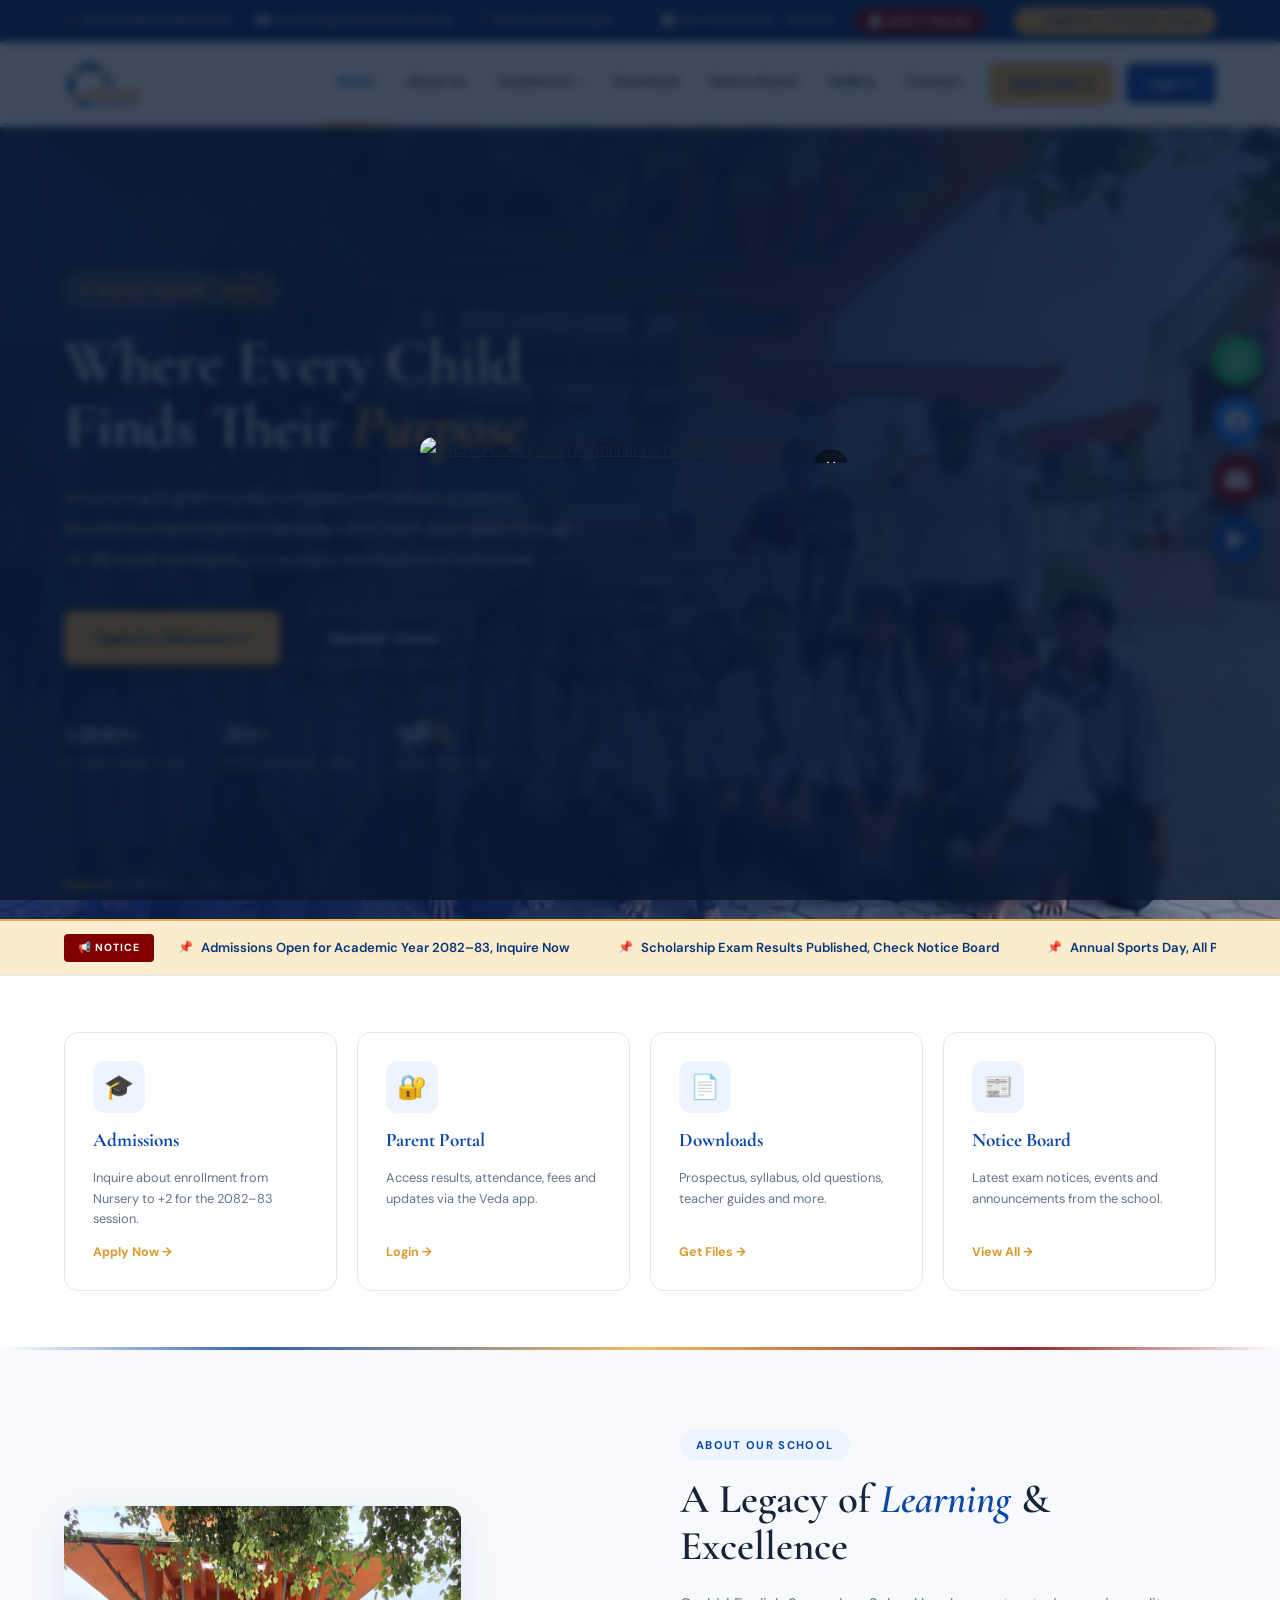
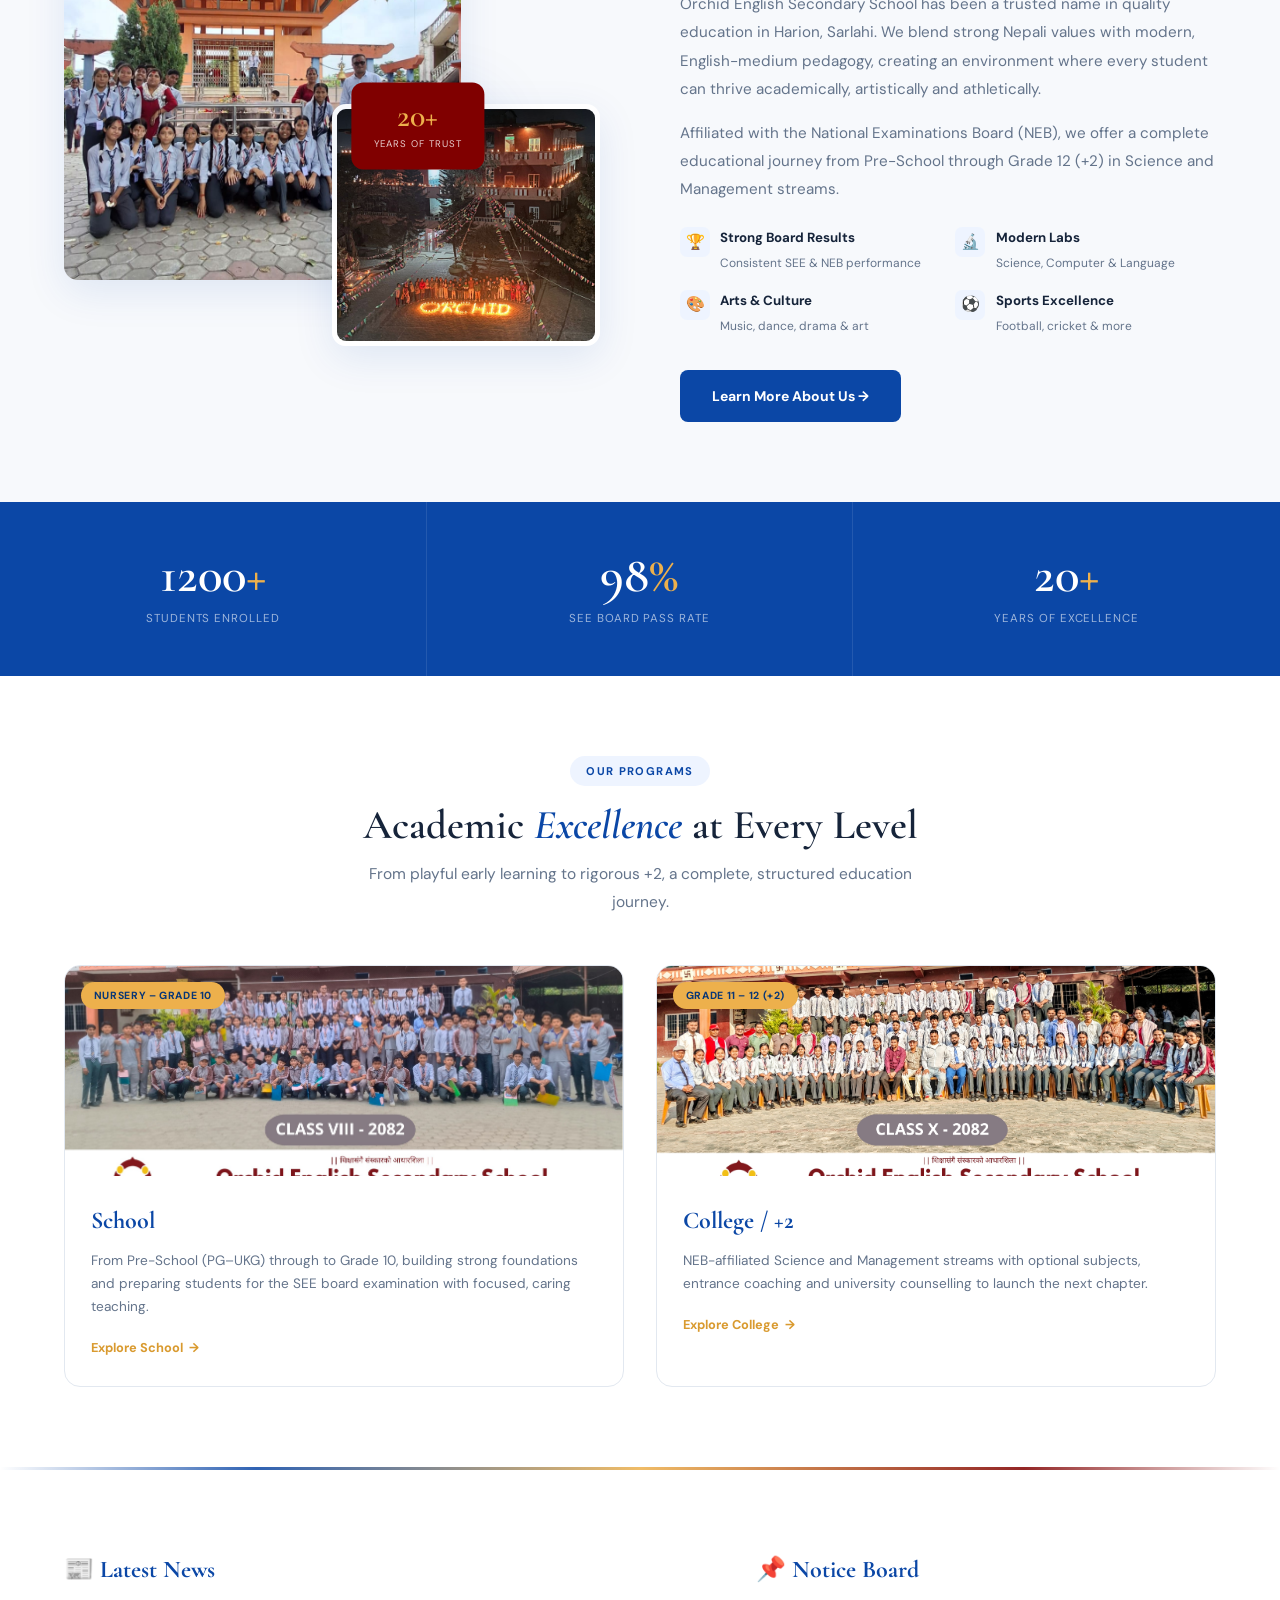
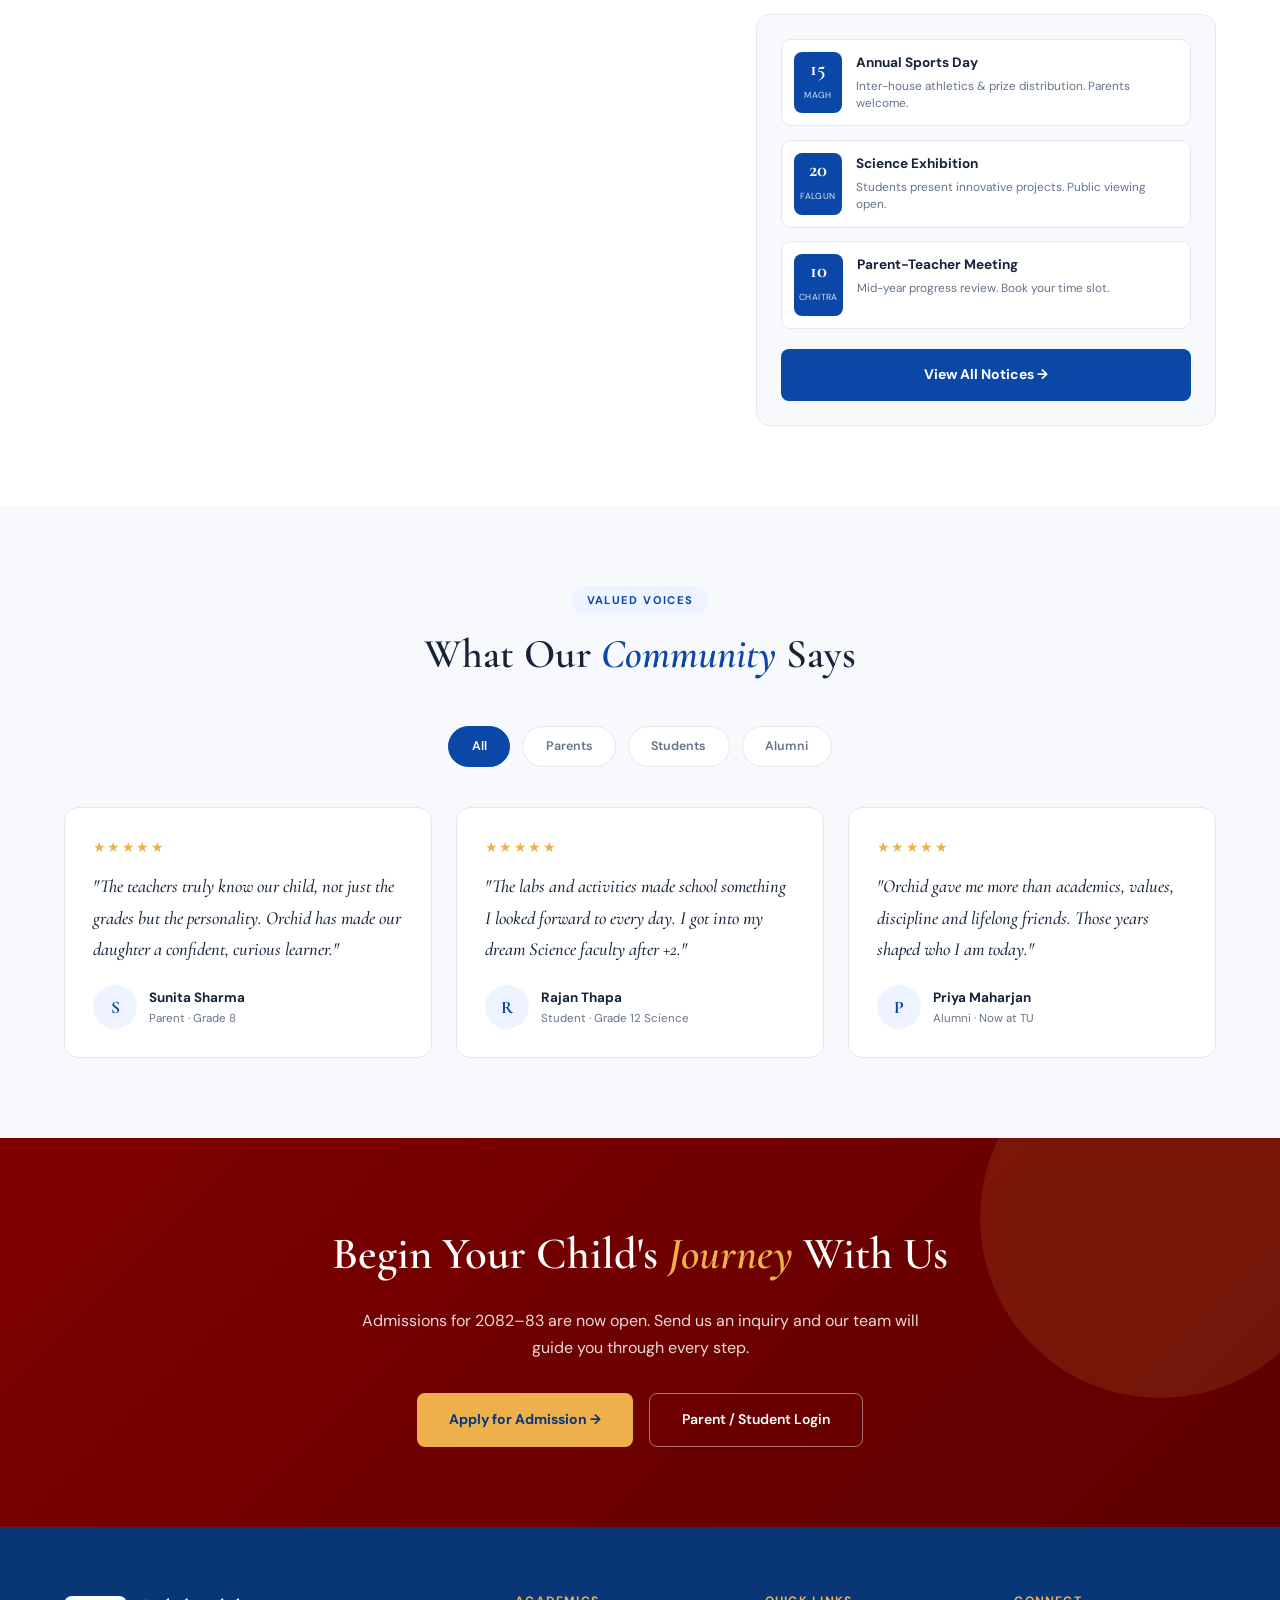
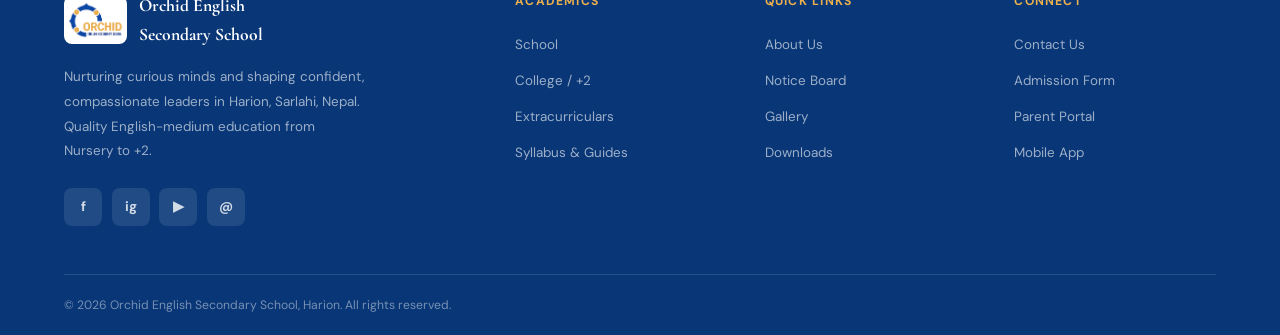
==== orchid-school/index.html @ 59016e7d "Add files via upload" ====
<!DOCTYPE html>
<html lang="en">
<head>
<meta charset="UTF-8">
<meta name="viewport" content="width=device-width, initial-scale=1.0">
<title>Orchid English Secondary School, Harion, Sarlahi | Quality Education in Nepal</title>
<meta name="description" content="Orchid English Secondary School, Harion, Sarlahi, quality education from Nursery to +2 (Science & Management). Admissions open. Nurturing minds, shaping futures.">
<link rel="icon" href="assets/logo.png">
<link href="https://fonts.googleapis.com/css2?family=Cormorant+Garamond:ital,wght@0,400;0,500;0,600;0,700;1,400;1,500&family=DM+Sans:wght@300;400;500;600;700;800&family=DM+Mono:wght@400;500&display=swap" rel="stylesheet">
<link rel="stylesheet" href="css/style.css">
<link rel="stylesheet" href="css/home.css">
</head>
<body>

<!-- TOP BAR -->
<div class="topbar">
  <div class="topbar-left">
    <span>📞 046-530654, 9765733679</span>
    <span>📧 accounts@orchidharion.edu.np</span>
    <span>📍 Harion, Sarlahi, Nepal</span>
  </div>
  <div class="topbar-right">
    <span>🕘 Sun–Fri: 9:45 AM – 5:00 PM</span>
    <a href="https://ingrails.com/school/admission/form/orchid-english-secondary-school?format=2" target="_blank" rel="noopener" class="portal-pill" style="background:var(--maroon);color:#fff!important;margin-right:0.5rem;">📝 Apply Online</a>
    <a href="https://ingrails.com/school/" target="_blank" rel="noopener" class="portal-pill">🔐 Parent / Student Login</a>
  </div>
</div>

<!-- NAV -->
<nav>
  <div class="nav-inner">
    <a href="index.html" class="logo">
      <img src="assets/logo.png" alt="Orchid English Secondary School logo">
    </a>
    <div class="hamburger" onclick="toggleMenu()"><span></span><span></span><span></span></div>
    <ul class="nav-links" id="navLinks">
      <li><a href="index.html" class="active">Home</a></li>
      <li><a href="about.html">About Us</a></li>
      <li>
        <a href="academics.html">Academics <span class="arr">▾</span></a>
        <div class="dropdown">
          <a href="academics.html#school">School (Nursery–Grade 10)</a>
          <a href="academics.html#college">College / +2 (Grade 11–12)</a>
          <a href="academics.html#extra">Extracurriculars</a>
        </div>
      </li>
      <li><a href="download.html">Download</a></li>
      <li><a href="notices.html">Notice Board</a></li>
      <li><a href="gallery.html">Gallery</a></li>
      <li><a href="contact.html">Contact</a></li>
      <li><a href="https://ingrails.com/school/admission/form/orchid-english-secondary-school?format=2" target="_blank" rel="noopener" class="nav-cta nav-apply">Apply Now →</a></li>
      <li><a href="https://ingrails.com/school/" target="_blank" rel="noopener" class="nav-cta">Login →</a></li>
    </ul>
  </div>
</nav>

<!-- HERO -->
<section class="hero">
  <div class="hero-slides">
    <div class="hero-slide active" style="background-image:url('assets/photos/students-group.jpeg')"></div>
    <div class="hero-slide" style="background-image:url('assets/photos/orchid-day.jpg')"></div>
    <div class="hero-slide" style="background-image:url('assets/photos/class-x-2082.jpg')"></div>
    <div class="hero-slide" style="background-image:url('assets/photos/price-distribution.jpeg')"></div>
    <div class="hero-slide" style="background-image:url('assets/photos/students-hall.jpeg')"></div>
  </div>
  <div class="dots">
    <div class="dot active" onclick="heroGo(0)"></div>
    <div class="dot" onclick="heroGo(1)"></div>
    <div class="dot" onclick="heroGo(2)"></div>
    <div class="dot" onclick="heroGo(3)"></div>
    <div class="dot" onclick="heroGo(4)"></div>
  </div>
  <div class="hero-content">
    <div class="hero-badge">Harion, Sarlahi · Nepal</div>
    <h1>Where Every Child<br>Finds Their <em>Purpose</em></h1>
    <p class="hero-desc">A nurturing English-medium environment where academic excellence meets holistic development, from early years through +2. We build confident, compassionate leaders of tomorrow.</p>
    <div class="hero-actions">
      <a href="https://ingrails.com/school/admission/form/orchid-english-secondary-school?format=2" target="_blank" rel="noopener" class="btn-primary">Apply for Admission →</a>
      <a href="about.html" class="btn-outline">Discover Orchid</a>
    </div>
    <div class="hero-stats">
      <div><div class="hstat-num">1200<span>+</span></div><div class="hstat-label">Students Enrolled</div></div>
      <div><div class="hstat-num">20<span>+</span></div><div class="hstat-label">Years of Excellence</div></div>
      <div><div class="hstat-num">98<span>%</span></div><div class="hstat-label">Board Pass Rate</div></div>
    </div>
  </div>
</section>

<!-- NOTICE TICKER -->
<div class="notice-bar">
  <span class="notice-label">📢 Notice</span>
  <div class="notice-ticker">
    <div class="notice-inner">
      <a href="notices.html">Admissions Open for Academic Year 2082–83, Inquire Now</a>
      <a href="notices.html">Scholarship Exam Results Published, Check Notice Board</a>
      <a href="notices.html">Annual Sports Day, All Parents Invited</a>
      <a href="notices.html">SEE Board Preparation Camp Starting Soon</a>
      <a href="notices.html">Admissions Open for Academic Year 2082–83, Inquire Now</a>
      <a href="notices.html">Scholarship Exam Results Published, Check Notice Board</a>
      <a href="notices.html">Annual Sports Day, All Parents Invited</a>
      <a href="notices.html">SEE Board Preparation Camp Starting Soon</a>
    </div>
  </div>
</div>

<!-- QUICK LINKS -->
<section class="quicklinks">
  <div class="ql-grid">
    <a href="https://ingrails.com/school/admission/form/orchid-english-secondary-school?format=2" target="_blank" rel="noopener" class="ql-card reveal">
      <div class="ql-icon">🎓</div>
      <h4>Admissions</h4>
      <p>Inquire about enrollment from Nursery to +2 for the 2082–83 session.</p>
      <span>Apply Now →</span>
    </a>
    <a href="https://ingrails.com/school/" target="_blank" rel="noopener" class="ql-card reveal">
      <div class="ql-icon">🔐</div>
      <h4>Parent Portal</h4>
      <p>Access results, attendance, fees and updates via the Veda app.</p>
      <span>Login →</span>
    </a>
    <a href="download.html" class="ql-card reveal">
      <div class="ql-icon">📄</div>
      <h4>Downloads</h4>
      <p>Prospectus, syllabus, old questions, teacher guides and more.</p>
      <span>Get Files →</span>
    </a>
    <a href="notices.html" class="ql-card reveal">
      <div class="ql-icon">📰</div>
      <h4>Notice Board</h4>
      <p>Latest exam notices, events and announcements from the school.</p>
      <span>View All →</span>
    </a>
  </div>
</section>

<div class="divider"><div class="gradient-line"></div></div>

<!-- ABOUT STRIP -->
<section class="about-strip" id="about">
  <div class="about-imgs reveal">
    <img class="about-img-main" src="assets/photos/students-group.jpeg" alt="School building">
    <img class="about-img-accent" src="assets/photos/orchid-day.jpg" alt="Students">
    <div class="about-year">
      <div class="about-year-num">20+</div>
      <div class="about-year-text">Years of Trust</div>
    </div>
  </div>
  <div class="about-text reveal">
    <span class="section-badge">About Our School</span>
    <h2>A Legacy of <em>Learning</em> &amp; Excellence</h2>
    <p>Orchid English Secondary School has been a trusted name in quality education in Harion, Sarlahi. We blend strong Nepali values with modern, English-medium pedagogy, creating an environment where every student can thrive academically, artistically and athletically.</p>
    <p>Affiliated with the National Examinations Board (NEB), we offer a complete educational journey from Pre-School through Grade 12 (+2) in Science and Management streams.</p>
    <div class="about-features">
      <div class="about-feat"><div class="about-feat-icon">🏆</div><div><strong>Strong Board Results</strong><span>Consistent SEE &amp; NEB performance</span></div></div>
      <div class="about-feat"><div class="about-feat-icon">🔬</div><div><strong>Modern Labs</strong><span>Science, Computer &amp; Language</span></div></div>
      <div class="about-feat"><div class="about-feat-icon">🎨</div><div><strong>Arts &amp; Culture</strong><span>Music, dance, drama &amp; art</span></div></div>
      <div class="about-feat"><div class="about-feat-icon">⚽</div><div><strong>Sports Excellence</strong><span>Football, cricket &amp; more</span></div></div>
    </div>
    <a href="about.html" class="btn-navy" style="margin-top:0.5rem;">Learn More About Us →</a>
  </div>
</section>

<!-- STATS -->
<div class="stats-bar">
  <div class="stat-item reveal"><div class="stat-num">1200<span>+</span></div><div class="stat-label">Students Enrolled</div></div>
  <div class="stat-item reveal"><div class="stat-num">98<span>%</span></div><div class="stat-label">SEE Board Pass Rate</div></div>
  <div class="stat-item reveal"><div class="stat-num">20<span>+</span></div><div class="stat-label">Years of Excellence</div></div>
</div>

<!-- PROGRAMS PREVIEW -->
<section class="section" style="background:var(--white)">
  <div class="section-head">
    <span class="section-badge">Our Programs</span>
    <h2>Academic <em>Excellence</em> at Every Level</h2>
    <p>From playful early learning to rigorous +2, a complete, structured education journey.</p>
  </div>
  <div class="cards-2">
    <div class="prog-card reveal">
      <div class="prog-img"><img src="assets/photos/class-viii-2082.jpg" alt="School"><span class="prog-tag">Nursery – Grade 10</span></div>
      <div class="prog-body">
        <h3>School</h3>
        <p>From Pre-School (PG–UKG) through to Grade 10, building strong foundations and preparing students for the SEE board examination with focused, caring teaching.</p>
        <a href="academics.html#school" class="prog-link">Explore School</a>
      </div>
    </div>
    <div class="prog-card reveal">
      <div class="prog-img"><img src="assets/photos/class-x-2082.jpg" alt="College"><span class="prog-tag">Grade 11 – 12 (+2)</span></div>
      <div class="prog-body">
        <h3>College / +2</h3>
        <p>NEB-affiliated Science and Management streams with optional subjects, entrance coaching and university counselling to launch the next chapter.</p>
        <a href="academics.html#college" class="prog-link">Explore College</a>
      </div>
    </div>
  </div>
</section>

<div class="divider"><div class="gradient-line"></div></div>

<!-- NEWS + NOTICES -->
<section class="news-notices">
  <div class="nn-layout">
    <div class="nn-col">
      <h3>📰 Latest News</h3>
      <div class="news-stack">
        <div class="news-item reveal">
          <img class="news-thumb" src="assets/photos/winners.jpg" alt="News">
          <div class="news-content"><div class="news-date">Recent</div><h4>Students Win National Olympiad Medals</h4><p>Our students brought home medals in Mathematics and Science Olympiad.</p></div>
        </div>
        <div class="news-item reveal">
          <img class="news-thumb" src="assets/photos/students-hall-2.jpeg" alt="News">
          <div class="news-content"><div class="news-date">Recent</div><h4>New Digital Library Wing Inaugurated</h4><p>A modern e-library with digital titles and study tools is now open.</p></div>
        </div>
        <div class="news-item reveal">
          <img class="news-thumb" src="assets/photos/orchid-day.jpg" alt="News">
          <div class="news-content"><div class="news-date">Recent</div><h4>Admissions 2082–83 Now Open</h4><p>Applications for all classes from Nursery to Grade 12 are being accepted.</p></div>
        </div>
      </div>
    </div>
    <div class="nn-col">
      <h3>📌 Notice Board</h3>
      <div class="notice-card">
        <div class="notice-list">
          <div class="notice-li"><div class="notice-date-box"><b>15</b><small>Magh</small></div><div class="notice-li-body"><h5>Annual Sports Day</h5><p>Inter-house athletics &amp; prize distribution. Parents welcome.</p></div></div>
          <div class="notice-li"><div class="notice-date-box"><b>20</b><small>Falgun</small></div><div class="notice-li-body"><h5>Science Exhibition</h5><p>Students present innovative projects. Public viewing open.</p></div></div>
          <div class="notice-li"><div class="notice-date-box"><b>10</b><small>Chaitra</small></div><div class="notice-li-body"><h5>Parent-Teacher Meeting</h5><p>Mid-year progress review. Book your time slot.</p></div></div>
        </div>
        <a href="notices.html" class="btn-navy" style="width:100%;justify-content:center;margin-top:1.25rem;">View All Notices →</a>
      </div>
    </div>
  </div>
</section>

<!-- TESTIMONIALS -->
<section class="testimonials">
  <div class="section-head">
    <span class="section-badge">Valued Voices</span>
    <h2>What Our <em>Community</em> Says</h2>
  </div>
  <div class="testi-tabs">
    <div class="testi-tab active" onclick="filterTesti('all',this)">All</div>
    <div class="testi-tab" onclick="filterTesti('parent',this)">Parents</div>
    <div class="testi-tab" onclick="filterTesti('student',this)">Students</div>
    <div class="testi-tab" onclick="filterTesti('alumni',this)">Alumni</div>
  </div>
  <div class="cards-3">
    <div class="testi-card reveal" data-cat="parent">
      <div class="testi-stars">★★★★★</div>
      <p class="testi-quote">"The teachers truly know our child, not just the grades but the personality. Orchid has made our daughter a confident, curious learner."</p>
      <div class="testi-author"><div class="testi-avatar">S</div><div><div class="testi-name">Sunita Sharma</div><div class="testi-role">Parent · Grade 8</div></div></div>
    </div>
    <div class="testi-card reveal" data-cat="student">
      <div class="testi-stars">★★★★★</div>
      <p class="testi-quote">"The labs and activities made school something I looked forward to every day. I got into my dream Science faculty after +2."</p>
      <div class="testi-author"><div class="testi-avatar">R</div><div><div class="testi-name">Rajan Thapa</div><div class="testi-role">Student · Grade 12 Science</div></div></div>
    </div>
    <div class="testi-card reveal" data-cat="alumni">
      <div class="testi-stars">★★★★★</div>
      <p class="testi-quote">"Orchid gave me more than academics, values, discipline and lifelong friends. Those years shaped who I am today."</p>
      <div class="testi-author"><div class="testi-avatar">P</div><div><div class="testi-name">Priya Maharjan</div><div class="testi-role">Alumni · Now at TU</div></div></div>
    </div>
  </div>
</section>

<!-- CTA BANNER -->
<section class="cta-banner">
  <h2>Begin Your Child's <em>Journey</em> With Us</h2>
  <p>Admissions for 2082–83 are now open. Send us an inquiry and our team will guide you through every step.</p>
  <div class="cta-actions">
    <a href="https://ingrails.com/school/admission/form/orchid-english-secondary-school?format=2" target="_blank" rel="noopener" class="btn-primary">Apply for Admission →</a>
    <a href="https://ingrails.com/school/" target="_blank" rel="noopener" class="btn-outline">Parent / Student Login</a>
  </div>
</section>

<!-- FOOTER -->
<footer>
  <div class="footer-grid">
    <div class="footer-brand">
      <div class="footer-logo">
        <img src="assets/logo.png" alt="Orchid logo">
        <div class="footer-name">Orchid English<br>Secondary School</div>
      </div>
      <p>Nurturing curious minds and shaping confident, compassionate leaders in Harion, Sarlahi, Nepal. Quality English-medium education from Nursery to +2.</p>
      <div class="footer-social">
        <a class="soc-btn" href="https://www.facebook.com/orchidhsschool" target="_blank" rel="noopener" title="Facebook">f</a>
        <a class="soc-btn" href="https://www.instagram.com/orchidharion" target="_blank" rel="noopener" title="Instagram">ig</a>
        <a class="soc-btn" href="https://play.google.com/store/apps/details?id=com.ingrails.orchid_english_secondary_school" target="_blank" rel="noopener">▶</a>
        <a class="soc-btn" href="mailto:accounts@orchidharion.edu.np">@</a>
      </div>
    </div>
    <div class="footer-col">
      <h4>Academics</h4>
      <ul>
        <li><a href="academics.html#school">School</a></li>
        <li><a href="academics.html#college">College / +2</a></li>
        <li><a href="academics.html#extra">Extracurriculars</a></li>
        <li><a href="download.html">Syllabus &amp; Guides</a></li>
      </ul>
    </div>
    <div class="footer-col">
      <h4>Quick Links</h4>
      <ul>
        <li><a href="about.html">About Us</a></li>
        <li><a href="notices.html">Notice Board</a></li>
        <li><a href="gallery.html">Gallery</a></li>
        <li><a href="download.html">Downloads</a></li>
      </ul>
    </div>
    <div class="footer-col">
      <h4>Connect</h4>
      <ul>
        <li><a href="contact.html">Contact Us</a></li>
        <li><a href="https://ingrails.com/school/admission/form/orchid-english-secondary-school?format=2" target="_blank" rel="noopener">Admission Form</a></li>
        <li><a href="https://ingrails.com/school/" target="_blank" rel="noopener">Parent Portal</a></li>
        <li><a href="https://play.google.com/store/apps/details?id=com.ingrails.orchid_english_secondary_school" target="_blank" rel="noopener">Mobile App</a></li>
      </ul>
    </div>
  </div>
  <div class="footer-bottom">
    <span>© <span id="yr"></span> Orchid English Secondary School, Harion. All rights reserved.</span>
  </div>
</footer>

<!-- FLOATING BUTTONS -->
<div class="float-stack">
  <a class="float-btn float-wa" href="https://wa.me/9779765733679" target="_blank" rel="noopener" aria-label="WhatsApp" title="WhatsApp">
    <svg viewBox="0 0 24 24"><path d="M.057 24l1.687-6.163a11.867 11.867 0 01-1.587-5.945C.16 5.335 5.495 0 12.05 0a11.82 11.82 0 018.413 3.488 11.82 11.82 0 013.48 8.414c-.003 6.557-5.338 11.892-11.893 11.892a11.9 11.9 0 01-5.688-1.448L.057 24zm6.597-3.807c1.676.995 3.276 1.591 5.392 1.592 5.448 0 9.886-4.434 9.889-9.885.002-5.462-4.415-9.89-9.881-9.892-5.452 0-9.887 4.434-9.889 9.884a9.86 9.86 0 001.51 5.26l-.999 3.648 3.748-.957zm11.387-5.464c-.074-.124-.272-.198-.57-.347-.297-.149-1.758-.868-2.031-.967-.272-.099-.47-.149-.669.149-.198.297-.768.967-.941 1.165-.173.198-.347.223-.644.074-.297-.149-1.255-.462-2.39-1.475-.883-.788-1.48-1.761-1.653-2.059-.173-.297-.018-.458.13-.606.134-.133.297-.347.446-.521.151-.172.2-.296.3-.495.099-.198.05-.372-.025-.521-.075-.148-.669-1.611-.916-2.206-.242-.579-.487-.501-.669-.51l-.57-.01c-.198 0-.52.074-.792.372s-1.04 1.016-1.04 2.479 1.065 2.876 1.213 3.074c.149.198 2.095 3.2 5.076 4.487.709.306 1.263.489 1.694.626.712.226 1.36.194 1.872.118.571-.085 1.758-.719 2.006-1.413.248-.695.248-1.29.173-1.414z"/></svg>
  </a>
  <a class="float-btn float-fb" href="https://www.facebook.com/orchidhsschool" target="_blank" rel="noopener" aria-label="Facebook" title="Facebook">
    <svg viewBox="0 0 24 24"><path d="M24 12.073c0-6.627-5.373-12-12-12s-12 5.373-12 12c0 5.99 4.388 10.954 10.125 11.854v-8.385H7.078v-3.47h3.047V9.43c0-3.007 1.792-4.669 4.533-4.669 1.312 0 2.686.235 2.686.235v2.953H15.83c-1.491 0-1.956.925-1.956 1.874v2.25h3.328l-.532 3.47h-2.796v8.385C19.612 23.027 24 18.062 24 12.073z"/></svg>
  </a>
  <a class="float-btn float-mail" href="mailto:accounts@orchidharion.edu.np" aria-label="Email" title="Email">
    <svg viewBox="0 0 24 24"><path d="M12 12.713l-11.985-9.713h23.97l-11.985 9.713zm0 2.574l-12-9.725v15.438h24v-15.438l-12 9.725z"/></svg>
  </a>
  <a class="float-btn float-app" href="https://play.google.com/store/apps/details?id=com.ingrails.orchid_english_secondary_school" target="_blank" rel="noopener" aria-label="Play Store App" title="Get our App">
    <svg viewBox="0 0 24 24"><path d="M3.609 1.814L13.792 12 3.61 22.186a.996.996 0 01-.61-.92V2.734a1 1 0 01.609-.92zm10.89 10.893l2.302 2.302-10.937 6.333 8.635-8.635zm3.199-3.198l2.807 1.626a1 1 0 010 1.73l-2.808 1.626L15.39 12l2.308-2.491zM5.864 2.658L16.802 8.99l-2.302 2.302-8.636-8.634z"/></svg>
  </a>
</div>

<!-- ADMISSION POPUP -->
<div class="popup-overlay" id="admissionPopup">
  <div class="popup-box popup-graphic-box">
    <button class="popup-close" onclick="closePopup()" aria-label="Close">&times;</button>
    <a href="https://ingrails.com/school/admission/form/orchid-english-secondary-school?format=2" target="_blank" rel="noopener" class="popup-graphic-link">
      <img src="assets/admission-popup.png" alt="Orchid College +2, Admissions Now Open">
    </a>
  </div>
</div>

<script src="js/main.js"></script>
<script>document.getElementById('yr').textContent=new Date().getFullYear();</script>
</body>
</html>
---- orchid-school/css/style.css ----
/* ============================================================
   ORCHID ENGLISH SECONDARY SCHOOL — Shared Stylesheet
   Theme: Navy #0B47A6 · Golden #EDB04C · Maroon #800000
   ============================================================ */
*,*::before,*::after{margin:0;padding:0;box-sizing:border-box;}
:root{
  --navy:#0B47A6;
  --navy-dark:#083676;
  --navy-light:#1a5fc4;
  --gold:#EDB04C;
  --gold-dark:#d99a2f;
  --gold-light:#fbeccd;
  --maroon:#800000;
  --maroon-light:#a83232;
  --tint:#eef4ff;
  --cream:#f7f9fc;
  --ink:#16243a;
  --muted:#64748b;
  --border:#e2e8f0;
  --white:#ffffff;
  --sans:'DM Sans',sans-serif;
  --serif:'Cormorant Garamond',Georgia,serif;
  --mono:'DM Mono',monospace;
  --shadow:0 12px 40px rgba(11,71,166,0.10);
  --shadow-lg:0 24px 70px rgba(11,71,166,0.18);
}
html{scroll-behavior:smooth;}
body{font-family:var(--sans);background:var(--white);color:var(--ink);overflow-x:hidden;line-height:1.65;}
img{max-width:100%;display:block;}
a{color:inherit;}

/* ===== TOP BAR ===== */
.topbar{background:var(--navy-dark);color:rgba(255,255,255,0.85);font-size:0.74rem;padding:0.45rem 4rem;display:flex;justify-content:space-between;align-items:center;letter-spacing:0.02em;}
.topbar a{color:rgba(255,255,255,0.85);text-decoration:none;}
.topbar-left{display:flex;gap:1.5rem;align-items:center;flex-wrap:wrap;}
.topbar-left span{display:flex;align-items:center;gap:0.35rem;}
.topbar-right{display:flex;gap:1.25rem;align-items:center;}
.topbar-right a:hover{color:var(--gold);}
.portal-pill{background:var(--gold);color:var(--navy-dark)!important;font-weight:700;padding:0.28rem 0.9rem;border-radius:20px;font-size:0.7rem;letter-spacing:0.05em;text-transform:uppercase;display:inline-flex;align-items:center;gap:0.35rem;}
.portal-pill:hover{background:#f5c068;color:var(--navy-dark)!important;}

/* ===== NAV ===== */
nav{background:var(--white);position:sticky;top:0;z-index:100;border-bottom:1px solid var(--border);box-shadow:0 2px 18px rgba(11,71,166,0.07);}
.nav-inner{display:flex;justify-content:space-between;align-items:center;padding:0 4rem;height:84px;}
.logo{display:flex;align-items:center;gap:0.75rem;text-decoration:none;}
.logo img{height:56px;width:auto;}
.logo-text{line-height:1.1;}
.logo-name{font-family:var(--serif);font-size:1.18rem;font-weight:700;color:var(--navy);display:block;}
.logo-tagline{font-size:0.6rem;color:var(--muted);letter-spacing:0.14em;text-transform:uppercase;font-weight:500;}
.nav-links{display:flex;gap:0;list-style:none;align-items:center;}
.nav-links>li{position:relative;}
.nav-links>li>a{display:flex;align-items:center;gap:0.3rem;padding:0 1rem;height:84px;font-size:0.85rem;font-weight:600;color:var(--ink);text-decoration:none;white-space:nowrap;transition:color 0.2s;border-bottom:3px solid transparent;}
.nav-links>li>a:hover,.nav-links>li>a.active{color:var(--navy);border-bottom-color:var(--gold);}
.arr{font-size:0.6rem;opacity:0.5;}
.dropdown{display:none;position:absolute;top:100%;left:0;background:var(--white);border:1px solid var(--border);border-radius:10px;box-shadow:var(--shadow);min-width:220px;padding:0.5rem 0;z-index:200;}
.nav-links>li:hover .dropdown{display:block;}
.dropdown a{display:block;padding:0.65rem 1.3rem;font-size:0.83rem;color:var(--muted);text-decoration:none;transition:color 0.15s,background 0.15s;}
.dropdown a:hover{color:var(--navy);background:var(--tint);}
.nav-cta{background:var(--navy);color:var(--white)!important;padding:0.6rem 1.3rem!important;border-radius:8px;height:auto!important;border-bottom:none!important;margin-left:0.75rem;font-size:0.83rem!important;transition:background 0.2s!important;}
.nav-cta:hover{background:var(--navy-light)!important;border-bottom:none!important;}
.nav-apply{background:var(--gold)!important;color:var(--navy-dark)!important;font-weight:700!important;}
.nav-apply:hover{background:var(--gold-dark)!important;}
.hamburger{display:none;flex-direction:column;gap:5px;cursor:pointer;padding:6px;}
.hamburger span{display:block;width:24px;height:2px;background:var(--ink);border-radius:2px;}

/* ===== BUTTONS ===== */
.btn-primary{background:var(--gold);color:var(--navy-dark);padding:0.9rem 2rem;border-radius:8px;font-weight:700;font-size:0.875rem;text-decoration:none;display:inline-flex;align-items:center;gap:0.5rem;transition:all 0.25s;border:none;cursor:pointer;}
.btn-primary:hover{background:var(--gold-dark);transform:translateY(-2px);}
.btn-outline{background:transparent;color:var(--white);padding:0.9rem 2rem;border-radius:8px;font-weight:600;font-size:0.875rem;text-decoration:none;display:inline-flex;align-items:center;gap:0.5rem;border:1.5px solid rgba(255,255,255,0.45);transition:all 0.25s;}
.btn-outline:hover{border-color:var(--white);background:rgba(255,255,255,0.1);}
.btn-navy{background:var(--navy);color:var(--white);padding:0.9rem 2rem;border-radius:8px;font-weight:700;font-size:0.875rem;text-decoration:none;display:inline-flex;align-items:center;gap:0.5rem;transition:all 0.25s;border:none;cursor:pointer;}
.btn-navy:hover{background:var(--navy-light);transform:translateY(-2px);}

/* ===== SECTION HELPERS ===== */
.section{padding:5rem 4rem;}
.section-badge{display:inline-block;background:var(--tint);color:var(--navy);font-size:0.7rem;font-weight:700;letter-spacing:0.12em;text-transform:uppercase;padding:0.35rem 1rem;border-radius:20px;margin-bottom:1rem;}
.section-head{text-align:center;margin-bottom:3rem;}
.section-head h2{font-family:var(--serif);font-size:clamp(2rem,3.2vw,3rem);font-weight:600;color:var(--ink);line-height:1.15;}
.section-head h2 em{font-style:italic;color:var(--navy);}
.section-head p{color:var(--muted);font-size:0.97rem;max-width:560px;margin:0.75rem auto 0;line-height:1.8;}

/* Gradient divider (replaces old page divider) */
.divider{height:auto;padding:0;background:none;display:flex;align-items:center;justify-content:center;}
.gradient-line{height:3px;width:100%;background:linear-gradient(90deg,transparent,var(--navy) 20%,var(--gold) 50%,var(--maroon) 80%,transparent);opacity:0.85;}

/* ===== PAGE HEADER (inner pages) ===== */
.page-header{background:linear-gradient(120deg,var(--navy-dark) 0%,var(--navy) 60%,var(--navy-light) 100%);color:var(--white);padding:4rem 4rem 4.5rem;position:relative;overflow:hidden;}
.page-header::before{content:'';position:absolute;top:-120px;right:-80px;width:420px;height:420px;border-radius:50%;background:rgba(237,176,76,0.12);}
.page-header::after{content:'';position:absolute;bottom:-150px;left:-60px;width:360px;height:360px;border-radius:50%;background:rgba(255,255,255,0.05);}
.page-header-inner{position:relative;z-index:2;max-width:1100px;}
.page-header .crumb{font-size:0.78rem;color:rgba(255,255,255,0.7);margin-bottom:0.85rem;letter-spacing:0.03em;}
.page-header .crumb a{color:var(--gold);text-decoration:none;}
.page-header h1{font-family:var(--serif);font-size:clamp(2.4rem,4vw,3.6rem);font-weight:600;line-height:1.1;margin-bottom:0.75rem;}
.page-header h1 em{font-style:italic;color:var(--gold);}
.page-header p{font-size:1rem;color:rgba(255,255,255,0.78);max-width:600px;line-height:1.8;}

/* ===== FOOTER ===== */
footer{background:var(--navy-dark);padding:4rem 4rem 0;color:#fff;}
.footer-grid{display:grid;grid-template-columns:2fr 1fr 1fr 1fr;gap:3rem;padding-bottom:3rem;border-bottom:1px solid rgba(255,255,255,0.12);}
.footer-logo{display:flex;align-items:center;gap:0.75rem;margin-bottom:1rem;}
.footer-logo img{height:48px;background:#fff;border-radius:8px;padding:4px;}
.footer-name{font-family:var(--serif);font-size:1.1rem;font-weight:700;color:var(--white);}
.footer-brand p{font-size:0.84rem;color:rgba(255,255,255,0.6);line-height:1.85;max-width:300px;margin-bottom:1.5rem;}
.footer-social{display:flex;gap:0.6rem;}
.soc-btn{width:38px;height:38px;border-radius:8px;background:rgba(255,255,255,0.1);display:flex;align-items:center;justify-content:center;color:rgba(255,255,255,0.8);font-size:0.85rem;font-weight:700;text-decoration:none;transition:all 0.2s;}
.soc-btn:hover{background:var(--gold);color:var(--navy-dark);}
.footer-col h4{font-size:0.76rem;font-weight:700;color:var(--gold);letter-spacing:0.1em;text-transform:uppercase;margin-bottom:1.25rem;}
.footer-col ul{list-style:none;display:flex;flex-direction:column;gap:0.6rem;}
.footer-col ul li a{font-size:0.84rem;color:rgba(255,255,255,0.6);text-decoration:none;transition:color 0.2s;}
.footer-col ul li a:hover{color:var(--gold);}
.footer-bottom{display:flex;justify-content:space-between;align-items:center;padding:1.25rem 0;font-size:0.76rem;color:rgba(255,255,255,0.45);flex-wrap:wrap;gap:0.5rem;}
.footer-bottom a{color:rgba(255,255,255,0.45);text-decoration:none;}
.footer-bottom a:hover{color:var(--gold);}

/* ===== FLOATING BUTTONS (right middle) ===== */
.float-stack{position:fixed;right:1.1rem;top:50%;transform:translateY(-50%);display:flex;flex-direction:column;gap:0.6rem;z-index:990;}
.float-btn{width:50px;height:50px;border-radius:50%;display:flex;align-items:center;justify-content:center;box-shadow:0 6px 20px rgba(0,0,0,0.22);text-decoration:none;font-size:1.4rem;color:#fff;transition:transform 0.22s;}
.float-btn:hover{transform:scale(1.12);}
.float-wa{background:#25d366;}
.float-fb{background:#1877f2;}
.float-mail{background:var(--maroon);}
.float-app{background:var(--navy);}
.float-btn svg{width:24px;height:24px;fill:#fff;}

/* ===== ADMISSION POPUP ===== */
.popup-overlay{position:fixed;inset:0;background:rgba(8,22,46,0.78);backdrop-filter:blur(4px);z-index:2000;display:none;align-items:center;justify-content:center;padding:1.5rem;}
.popup-overlay.show{display:flex;}
.popup-box{background:var(--white);border-radius:16px;max-width:460px;width:100%;position:relative;overflow:hidden;box-shadow:var(--shadow-lg);animation:popIn 0.35s ease;}
@keyframes popIn{from{opacity:0;transform:scale(0.92) translateY(10px);}to{opacity:1;transform:scale(1) translateY(0);}}
.popup-close{position:absolute;top:0.75rem;right:0.75rem;width:34px;height:34px;border-radius:50%;background:rgba(0,0,0,0.45);color:#fff;border:none;font-size:1.2rem;cursor:pointer;display:flex;align-items:center;justify-content:center;z-index:3;transition:background 0.2s;line-height:1;}
.popup-close:hover{background:var(--maroon);}
.popup-banner{background:linear-gradient(135deg,var(--navy) 0%,var(--navy-dark) 100%);color:#fff;padding:2.5rem 2rem;text-align:center;}
.popup-banner .tag{display:inline-block;background:var(--gold);color:var(--navy-dark);font-size:0.68rem;font-weight:700;letter-spacing:0.1em;text-transform:uppercase;padding:0.3rem 0.9rem;border-radius:20px;margin-bottom:1rem;}
.popup-banner h3{font-family:var(--serif);font-size:1.9rem;font-weight:600;margin-bottom:0.5rem;}
.popup-banner h3 em{color:var(--gold);font-style:italic;}
.popup-banner p{font-size:0.88rem;color:rgba(255,255,255,0.82);line-height:1.7;}
.popup-body{padding:1.75rem 2rem 2rem;text-align:center;}
.popup-body img.popup-graphic{border-radius:10px;margin:0 auto 1rem;}
.popup-body p{font-size:0.86rem;color:var(--muted);line-height:1.7;margin-bottom:1.25rem;}
.popup-qr{width:130px;height:130px;border-radius:10px;border:2px solid var(--border);margin:0 auto 1rem;display:flex;align-items:center;justify-content:center;background:var(--cream);color:var(--muted);font-size:0.7rem;text-align:center;padding:0.5rem;}
/* Full-graphic popup */
.popup-graphic-box{max-width:440px;background:transparent;box-shadow:var(--shadow-lg);}
.popup-graphic-link{display:block;}
.popup-graphic-link img{width:100%;height:auto;border-radius:16px;display:block;}

/* ===== CARDS GRID (reusable) ===== */
.cards-3{display:grid;grid-template-columns:repeat(3,1fr);gap:1.5rem;}
.cards-2{display:grid;grid-template-columns:repeat(2,1fr);gap:2rem;}
.cards-4{display:grid;grid-template-columns:repeat(4,1fr);gap:1.25rem;}

/* ===== ANIMATIONS ===== */
.reveal{opacity:0;transform:translateY(22px);transition:opacity 0.6s ease,transform 0.6s ease;}
.reveal.in{opacity:1;transform:translateY(0);}

/* ===== RESPONSIVE ===== */
@media(max-width:1024px){
  .topbar,.nav-inner,.section,.page-header,footer{padding-left:2rem;padding-right:2rem;}
  .cards-4{grid-template-columns:repeat(2,1fr);}
}
@media(max-width:900px){
  .hamburger{display:flex;}
  .nav-links{display:none;position:absolute;top:84px;left:0;right:0;background:var(--white);border-bottom:1px solid var(--border);flex-direction:column;padding:1rem 0;gap:0;box-shadow:var(--shadow);}
  .nav-links.open{display:flex;}
  .nav-links>li{width:100%;}
  .nav-links>li>a{height:auto;padding:0.85rem 2rem;border-bottom:none;}
  .dropdown{position:static;box-shadow:none;border:none;border-radius:0;padding-left:2.5rem;}
  .nav-links>li:hover .dropdown{display:none;}
  .nav-links>li.open-sub .dropdown{display:block;}
  .nav-cta{margin:0.5rem 2rem;text-align:center;justify-content:center;}
  .topbar{flex-direction:column;gap:0.4rem;text-align:center;font-size:0.7rem;}
  .topbar-left{justify-content:center;}
  .cards-3,.cards-2{grid-template-columns:1fr;}
  .footer-grid{grid-template-columns:1fr 1fr;gap:2rem;}
}
@media(max-width:560px){
  .section{padding:3.5rem 1.25rem;}
  .topbar,.nav-inner,.page-header,footer{padding-left:1.25rem;padding-right:1.25rem;}
  .cards-4{grid-template-columns:1fr;}
  .footer-grid{grid-template-columns:1fr;}
  .logo-name{font-size:1rem;}
  .float-btn{width:44px;height:44px;}
}
---- orchid-school/css/home.css ----
/* ============================================================
   HOME PAGE styles
   ============================================================ */

/* HERO */
.hero{position:relative;min-height:88vh;display:flex;align-items:center;overflow:hidden;}
.hero-slides{position:absolute;inset:0;z-index:0;}
.hero-slide{position:absolute;inset:0;opacity:0;transition:opacity 1.4s ease-in-out;background-size:cover;background-position:center;}
.hero-slide.active{opacity:1;}
.hero-slide::after{content:'';position:absolute;inset:0;background:linear-gradient(105deg,rgba(8,32,82,0.93) 0%,rgba(8,32,82,0.78) 50%,rgba(8,32,82,0.35) 100%);}
.hero-content{position:relative;z-index:5;padding:5rem 4rem;max-width:720px;}
.hero-badge{display:inline-flex;align-items:center;gap:0.5rem;background:rgba(237,176,76,0.18);border:1px solid rgba(237,176,76,0.5);border-radius:30px;padding:0.4rem 1.1rem;font-size:0.7rem;font-weight:700;color:var(--gold);letter-spacing:0.1em;text-transform:uppercase;margin-bottom:1.5rem;}
.hero-badge::before{content:'';width:6px;height:6px;border-radius:50%;background:var(--gold);}
.hero h1{font-family:var(--serif);font-size:clamp(2.6rem,4.8vw,4.6rem);font-weight:600;color:#fff;line-height:1.05;margin-bottom:1.4rem;}
.hero h1 em{font-style:italic;color:var(--gold);}
.hero-desc{font-size:1.05rem;color:rgba(255,255,255,0.8);max-width:520px;line-height:1.85;margin-bottom:2.25rem;}
.hero-actions{display:flex;gap:1rem;flex-wrap:wrap;margin-bottom:3rem;}
.hero-stats{display:flex;gap:2.5rem;flex-wrap:wrap;}
.hstat-num{font-family:var(--serif);font-size:2.3rem;font-weight:600;color:#fff;line-height:1;}
.hstat-num span{color:var(--gold);}
.hstat-label{font-size:0.66rem;color:rgba(255,255,255,0.6);letter-spacing:0.08em;text-transform:uppercase;margin-top:5px;}
.hero .dots{position:absolute;bottom:2rem;left:4rem;z-index:10;display:flex;gap:0.5rem;}
.hero .dot{width:30px;height:3px;border-radius:3px;background:rgba(255,255,255,0.35);cursor:pointer;transition:all 0.3s;}
.hero .dot.active{background:var(--gold);width:48px;}

/* NOTICE TICKER */
.notice-bar{background:var(--gold-light);border-top:2px solid var(--gold);border-bottom:1px solid var(--border);padding:0.8rem 4rem;display:flex;align-items:center;gap:1.5rem;overflow:hidden;}
.notice-label{background:var(--maroon);color:#fff;font-size:0.65rem;font-weight:700;letter-spacing:0.1em;text-transform:uppercase;padding:0.35rem 0.85rem;border-radius:4px;white-space:nowrap;flex-shrink:0;}
.notice-ticker{overflow:hidden;flex:1;}
.notice-inner{display:flex;gap:3rem;animation:ticker 26s linear infinite;white-space:nowrap;}
.notice-inner:hover{animation-play-state:paused;}
.notice-inner a{font-size:0.82rem;color:var(--navy-dark);font-weight:600;text-decoration:none;display:flex;align-items:center;gap:0.5rem;}
.notice-inner a::before{content:'📌';font-size:0.75rem;}
@keyframes ticker{0%{transform:translateX(0);}100%{transform:translateX(-50%);}}

/* QUICK LINKS */
.quicklinks{padding:3.5rem 4rem;background:var(--white);}
.ql-grid{display:grid;grid-template-columns:repeat(4,1fr);gap:1.25rem;}
.ql-card{display:flex;flex-direction:column;gap:0.75rem;padding:1.75rem;border-radius:14px;border:1px solid var(--border);text-decoration:none;color:var(--ink);transition:all 0.25s;background:var(--white);}
.ql-card:hover{transform:translateY(-6px);box-shadow:var(--shadow);border-color:var(--navy);}
.ql-icon{width:52px;height:52px;border-radius:12px;background:var(--tint);display:flex;align-items:center;justify-content:center;font-size:1.5rem;}
.ql-card h4{font-family:var(--serif);font-size:1.2rem;font-weight:700;color:var(--navy);}
.ql-card p{font-size:0.8rem;color:var(--muted);line-height:1.6;}
.ql-card span{font-size:0.78rem;font-weight:700;color:var(--gold-dark);margin-top:auto;}

/* ABOUT STRIP */
.about-strip{padding:5rem 4rem;display:grid;grid-template-columns:1fr 1fr;gap:5rem;align-items:center;background:var(--cream);}
.about-imgs{position:relative;height:440px;}
.about-img-main{position:absolute;top:0;left:0;width:74%;height:85%;object-fit:cover;border-radius:14px;box-shadow:var(--shadow);}
.about-img-accent{position:absolute;bottom:0;right:0;width:50%;height:55%;object-fit:cover;border-radius:14px;border:5px solid #fff;box-shadow:var(--shadow);}
.about-year{position:absolute;top:50%;left:66%;transform:translate(-50%,-50%);background:var(--maroon);color:#fff;border-radius:12px;padding:1.1rem 1.4rem;text-align:center;box-shadow:var(--shadow-lg);}
.about-year-num{font-family:var(--serif);font-size:2rem;font-weight:600;line-height:1;color:var(--gold);}
.about-year-text{font-size:0.6rem;letter-spacing:0.1em;text-transform:uppercase;color:rgba(255,255,255,0.8);margin-top:4px;}
.about-text h2{font-family:var(--serif);font-size:clamp(2rem,3.2vw,3rem);font-weight:600;line-height:1.15;margin-bottom:1.25rem;}
.about-text h2 em{font-style:italic;color:var(--navy);}
.about-text p{color:var(--muted);font-size:0.95rem;line-height:1.85;margin-bottom:1rem;}
.about-features{display:grid;grid-template-columns:1fr 1fr;gap:0.9rem;margin:1.5rem 0;}
.about-feat{display:flex;align-items:flex-start;gap:0.65rem;}
.about-feat-icon{width:30px;height:30px;background:var(--tint);border-radius:7px;display:flex;align-items:center;justify-content:center;font-size:0.95rem;flex-shrink:0;}
.about-feat strong{display:block;font-weight:700;font-size:0.83rem;}
.about-feat span{font-size:0.75rem;color:var(--muted);}

/* STATS BAR */
.stats-bar{background:var(--navy);display:grid;grid-template-columns:repeat(3,1fr);text-align:center;}
.stat-item{padding:3rem 2rem;border-right:1px solid rgba(255,255,255,0.1);}
.stat-item:last-child{border-right:none;}
.stat-num{font-family:var(--serif);font-size:3.2rem;font-weight:600;color:#fff;line-height:1;}
.stat-num span{color:var(--gold);}
.stat-label{font-size:0.72rem;color:rgba(255,255,255,0.6);letter-spacing:0.08em;text-transform:uppercase;margin-top:0.5rem;}

/* PROGRAMS PREVIEW */
.prog-card{border-radius:16px;overflow:hidden;border:1px solid var(--border);transition:all 0.3s;background:#fff;}
.prog-card:hover{transform:translateY(-8px);box-shadow:var(--shadow-lg);}
.prog-img{height:210px;overflow:hidden;position:relative;}
.prog-img img{width:100%;height:100%;object-fit:cover;transition:transform 0.5s;}
.prog-card:hover .prog-img img{transform:scale(1.07);}
.prog-tag{position:absolute;top:1rem;left:1rem;background:var(--gold);color:var(--navy-dark);font-size:0.65rem;font-weight:700;letter-spacing:0.06em;text-transform:uppercase;padding:0.3rem 0.8rem;border-radius:20px;}
.prog-body{padding:1.6rem;}
.prog-body h3{font-family:var(--serif);font-size:1.5rem;font-weight:700;color:var(--navy);margin-bottom:0.5rem;}
.prog-body p{font-size:0.85rem;color:var(--muted);line-height:1.7;margin-bottom:1rem;}
.prog-link{font-size:0.8rem;font-weight:700;color:var(--gold-dark);text-decoration:none;display:inline-flex;align-items:center;gap:0.4rem;}
.prog-link::after{content:'→';transition:transform 0.2s;}
.prog-card:hover .prog-link::after{transform:translateX(5px);}

/* NEWS + NOTICES */
.news-notices{padding:5rem 4rem;background:var(--white);}
.nn-layout{display:grid;grid-template-columns:1.4fr 1fr;gap:3rem;align-items:start;}
.nn-col h3{font-family:var(--serif);font-size:1.5rem;font-weight:700;color:var(--navy);margin-bottom:1.5rem;display:flex;align-items:center;gap:0.5rem;}
.news-stack{display:flex;flex-direction:column;gap:1.1rem;}
.news-item{display:flex;gap:1.1rem;align-items:flex-start;padding-bottom:1.1rem;border-bottom:1px solid var(--border);}
.news-item:last-child{border-bottom:none;}
.news-thumb{width:84px;height:72px;object-fit:cover;border-radius:8px;flex-shrink:0;}
.news-content h4{font-size:0.9rem;font-weight:700;line-height:1.4;margin-bottom:0.3rem;}
.news-content p{font-size:0.78rem;color:var(--muted);line-height:1.6;}
.news-date{font-size:0.68rem;color:var(--gold-dark);font-family:var(--mono);margin-bottom:0.25rem;}
.notice-card{background:var(--cream);border:1px solid var(--border);border-radius:14px;padding:1.5rem;}
.notice-list{display:flex;flex-direction:column;gap:0.85rem;}
.notice-li{display:flex;gap:0.9rem;padding:0.75rem;border-radius:10px;background:#fff;border:1px solid var(--border);transition:border-color 0.2s;}
.notice-li:hover{border-color:var(--navy);}
.notice-date-box{min-width:48px;text-align:center;background:var(--navy);color:#fff;border-radius:8px;padding:0.45rem 0.3rem;flex-shrink:0;}
.notice-date-box b{display:block;font-family:var(--serif);font-size:1.3rem;line-height:1;}
.notice-date-box small{font-size:0.55rem;text-transform:uppercase;letter-spacing:0.05em;opacity:0.85;}
.notice-li-body h5{font-size:0.85rem;font-weight:700;margin-bottom:0.2rem;}
.notice-li-body p{font-size:0.74rem;color:var(--muted);line-height:1.5;}

/* TESTIMONIALS */
.testimonials{padding:5rem 4rem;background:var(--cream);}
.testi-tabs{display:flex;gap:0.75rem;justify-content:center;margin-bottom:2.5rem;flex-wrap:wrap;}
.testi-tab{padding:0.55rem 1.4rem;border-radius:30px;font-size:0.78rem;font-weight:600;cursor:pointer;border:1.5px solid var(--border);background:#fff;color:var(--muted);transition:all 0.2s;}
.testi-tab.active{background:var(--navy);color:#fff;border-color:var(--navy);}
.testi-card{background:#fff;border-radius:14px;padding:1.75rem;border:1px solid var(--border);transition:all 0.28s;}
.testi-card:hover{transform:translateY(-4px);box-shadow:var(--shadow);}
.testi-stars{color:var(--gold);font-size:0.9rem;margin-bottom:0.75rem;letter-spacing:0.1em;}
.testi-quote{font-family:var(--serif);font-size:1.15rem;font-weight:500;font-style:italic;line-height:1.7;margin-bottom:1.25rem;}
.testi-author{display:flex;align-items:center;gap:0.75rem;}
.testi-avatar{width:44px;height:44px;border-radius:50%;background:var(--tint);display:flex;align-items:center;justify-content:center;font-family:var(--serif);font-size:1.1rem;color:var(--navy);font-weight:700;flex-shrink:0;}
.testi-name{font-size:0.84rem;font-weight:700;}
.testi-role{font-size:0.72rem;color:var(--muted);}

/* CTA BANNER */
.cta-banner{padding:5rem 4rem;background:linear-gradient(135deg,var(--maroon) 0%,#5e0000 100%);text-align:center;color:#fff;position:relative;overflow:hidden;}
.cta-banner::before{content:'';position:absolute;top:-100px;right:-60px;width:360px;height:360px;border-radius:50%;background:rgba(237,176,76,0.12);}
.cta-banner h2{font-family:var(--serif);font-size:clamp(2rem,3.5vw,3rem);font-weight:600;margin-bottom:1rem;position:relative;}
.cta-banner h2 em{color:var(--gold);font-style:italic;}
.cta-banner p{font-size:1rem;color:rgba(255,255,255,0.85);max-width:560px;margin:0 auto 2rem;position:relative;}
.cta-actions{display:flex;gap:1rem;justify-content:center;flex-wrap:wrap;position:relative;}

@media(max-width:900px){
  .hero-content{padding:3.5rem 2rem;}
  .hero .dots{left:2rem;}
  .notice-bar{padding-left:1.25rem;padding-right:1.25rem;}
  .ql-grid{grid-template-columns:1fr 1fr;}
  .about-strip{grid-template-columns:1fr;gap:2.5rem;padding:3.5rem 2rem;}
  .about-imgs{height:320px;}
  .stats-bar{grid-template-columns:1fr;}
  .stat-item{border-right:none;border-bottom:1px solid rgba(255,255,255,0.1);}
  .nn-layout{grid-template-columns:1fr;}
  .quicklinks,.news-notices,.testimonials,.cta-banner{padding-left:2rem;padding-right:2rem;}
}
@media(max-width:560px){
  .ql-grid{grid-template-columns:1fr;}
  .hero-stats{gap:1.5rem;}
  .quicklinks,.news-notices,.testimonials,.cta-banner,.about-strip{padding-left:1.25rem;padding-right:1.25rem;}
}
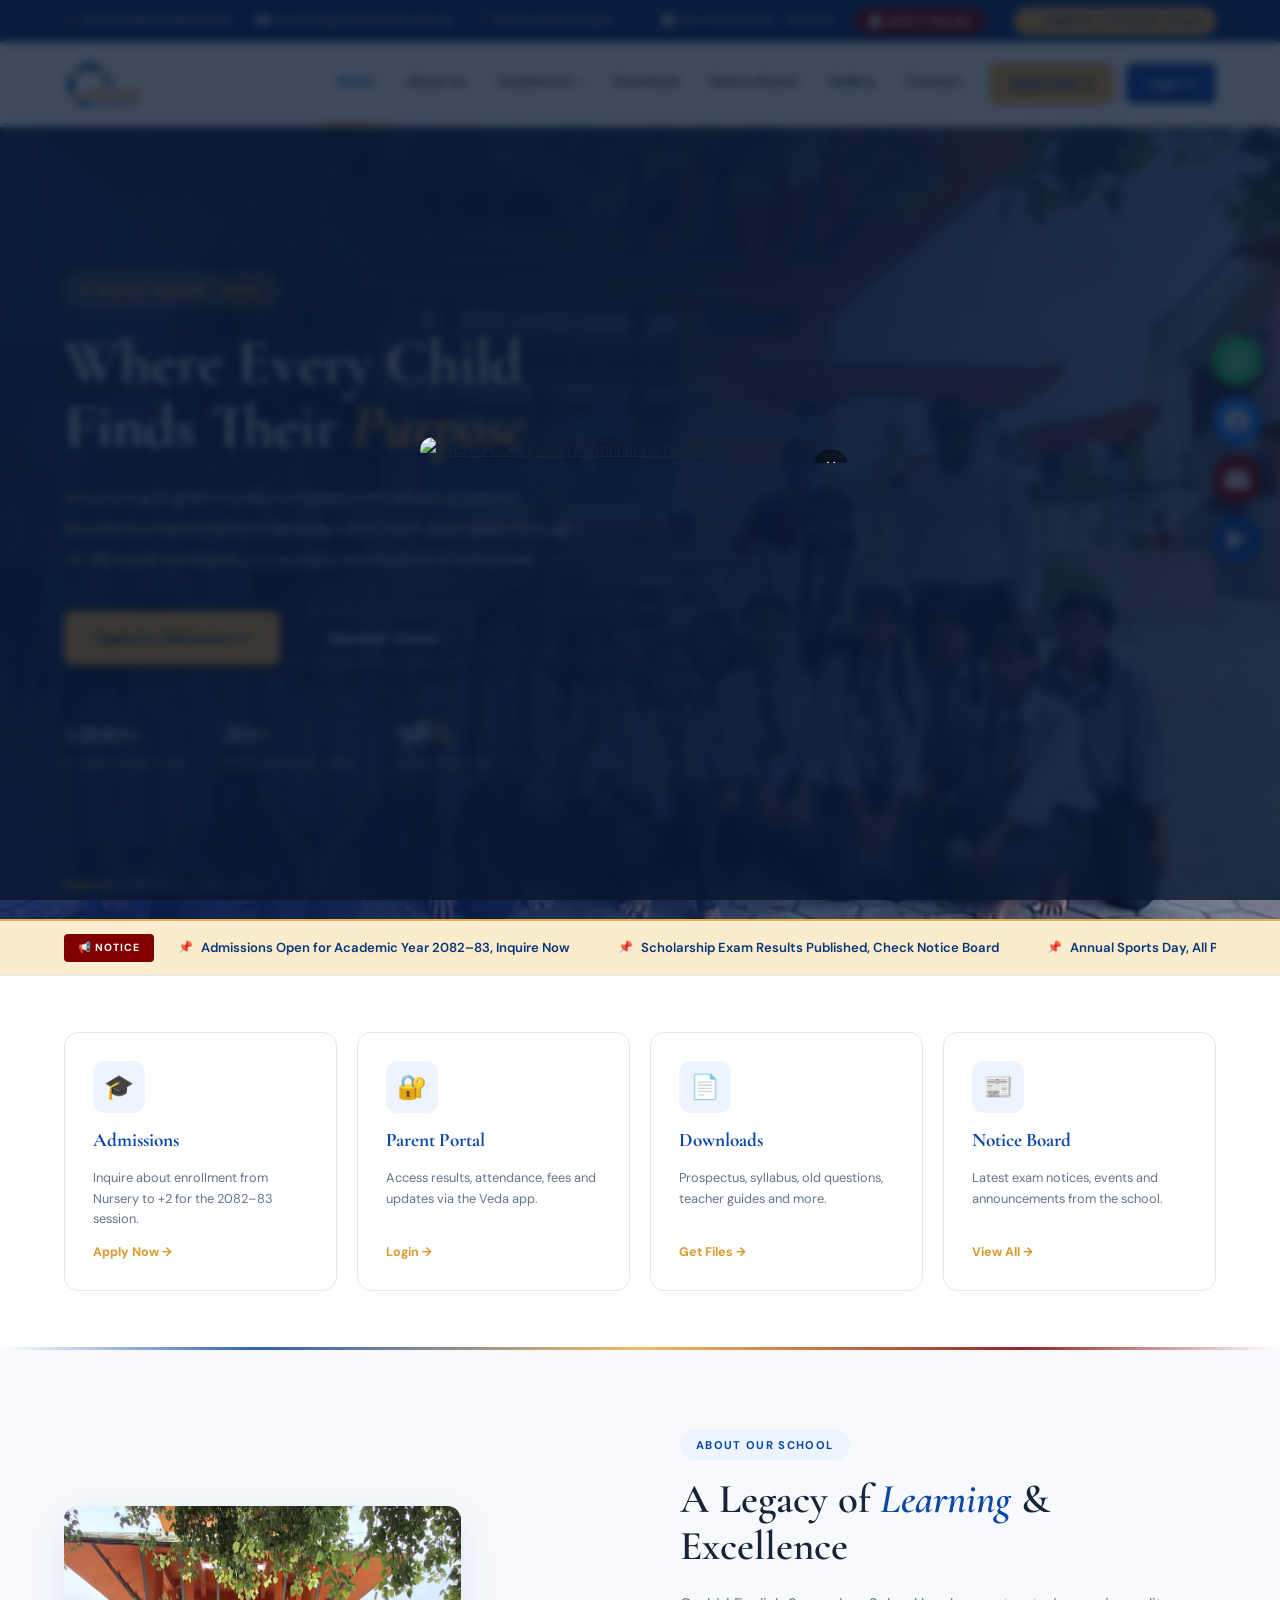
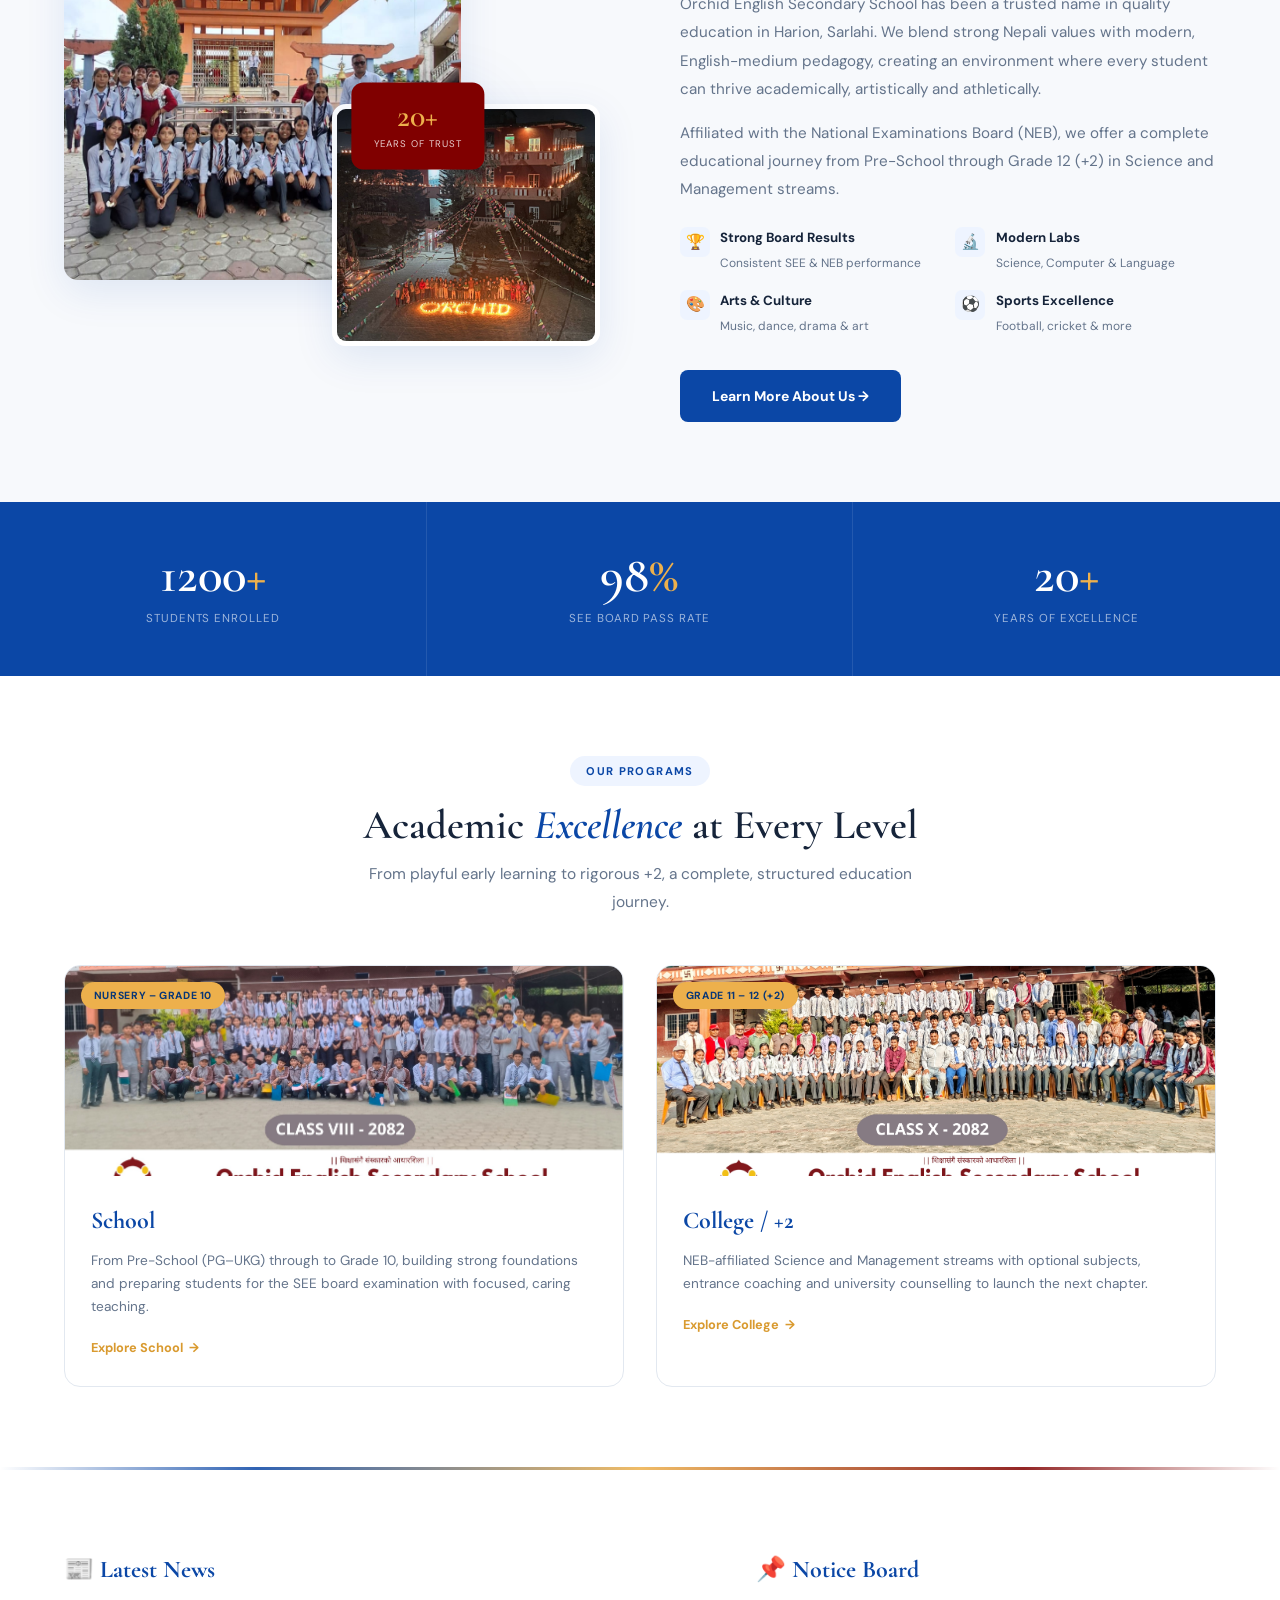
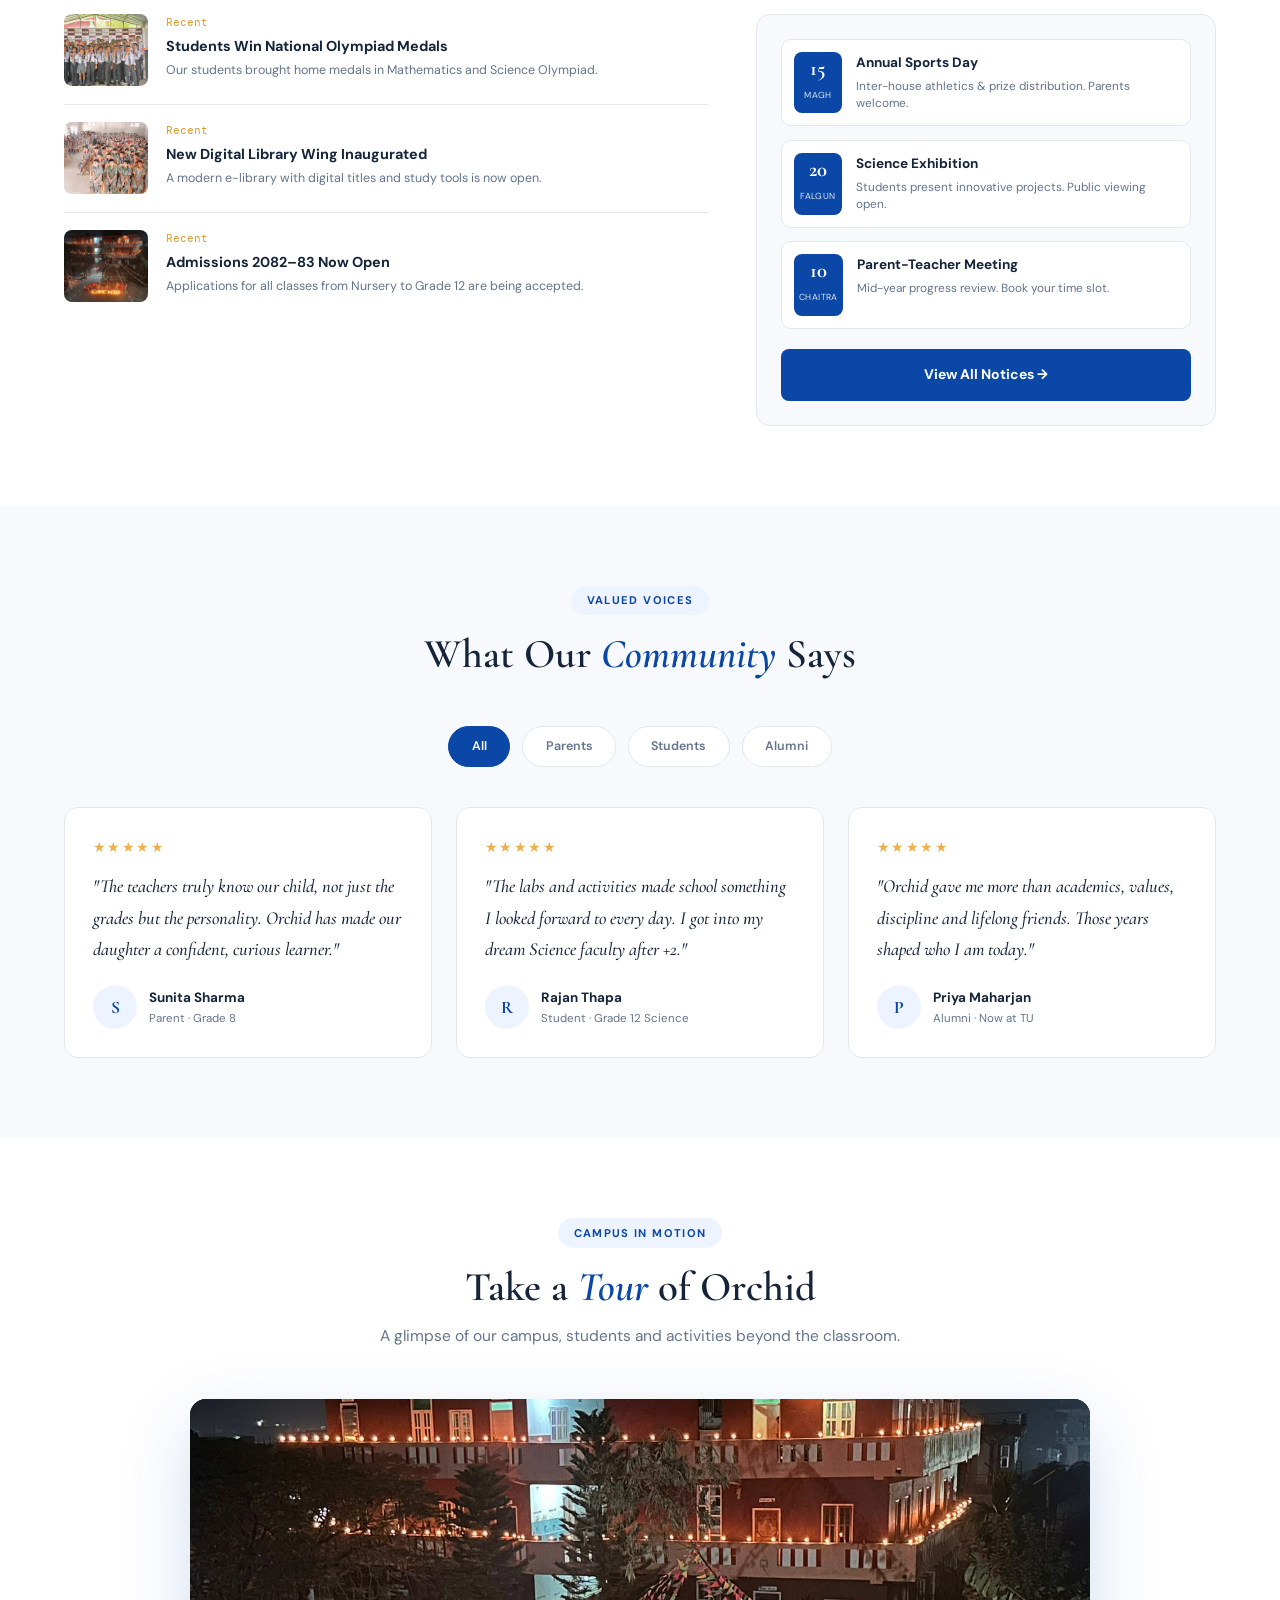
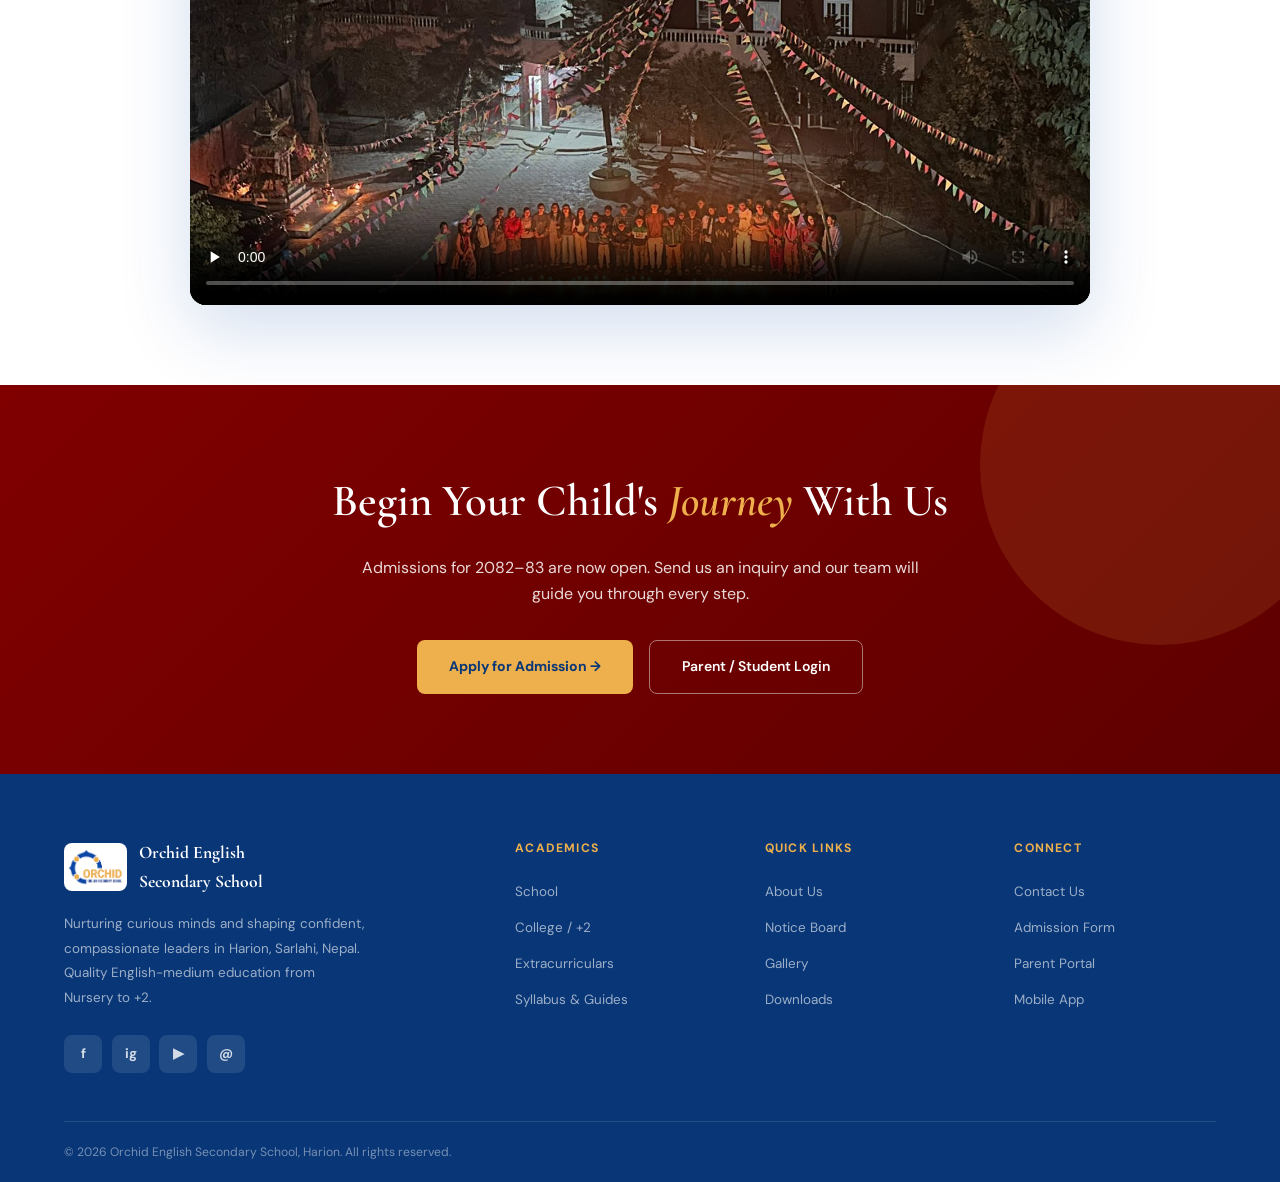
==== commit cf68bae9: "Update site content, links, notices, gallery structure Co-Authored-By: Claude Opus 4.8 <noreply@anth" ====
--- a/orchid-school/index.html
+++ b/orchid-school/index.html
@@ -219,7 +219,7 @@
     <div class="nn-col">
       <h3>📌 Notice Board</h3>
       <div class="notice-card">
-        <div class="notice-list">
+        <div class="notice-list" id="noticeListHome">
           <div class="notice-li"><div class="notice-date-box"><b>15</b><small>Magh</small></div><div class="notice-li-body"><h5>Annual Sports Day</h5><p>Inter-house athletics &amp; prize distribution. Parents welcome.</p></div></div>
           <div class="notice-li"><div class="notice-date-box"><b>20</b><small>Falgun</small></div><div class="notice-li-body"><h5>Science Exhibition</h5><p>Students present innovative projects. Public viewing open.</p></div></div>
           <div class="notice-li"><div class="notice-date-box"><b>10</b><small>Chaitra</small></div><div class="notice-li-body"><h5>Parent-Teacher Meeting</h5><p>Mid-year progress review. Book your time slot.</p></div></div>
@@ -258,6 +258,21 @@
       <p class="testi-quote">"Orchid gave me more than academics, values, discipline and lifelong friends. Those years shaped who I am today."</p>
       <div class="testi-author"><div class="testi-avatar">P</div><div><div class="testi-name">Priya Maharjan</div><div class="testi-role">Alumni · Now at TU</div></div></div>
     </div>
+  </div>
+</section>
+
+<!-- TOUR VIDEO -->
+<section class="section tour-section">
+  <div class="section-head">
+    <span class="section-badge">Campus in Motion</span>
+    <h2>Take a <em>Tour</em> of Orchid</h2>
+    <p>A glimpse of our campus, students and activities beyond the classroom.</p>
+  </div>
+  <div class="tour-video">
+    <video controls preload="none" poster="assets/photos/orchid-day.jpg">
+      <source src="assets/video/bagbani-tour.mp4" type="video/mp4">
+      Your browser does not support the video tag.
+    </video>
   </div>
 </section>
 
--- a/orchid-school/css/home.css
+++ b/orchid-school/css/home.css
@@ -117,6 +117,11 @@
 .testi-name{font-size:0.84rem;font-weight:700;}
 .testi-role{font-size:0.72rem;color:var(--muted);}
 
+/* TOUR VIDEO */
+.tour-section{background:var(--white);}
+.tour-video{max-width:900px;margin:0 auto;border-radius:16px;overflow:hidden;box-shadow:var(--shadow-lg);background:#000;aspect-ratio:16/9;}
+.tour-video video{width:100%;height:100%;display:block;object-fit:cover;}
+
 /* CTA BANNER */
 .cta-banner{padding:5rem 4rem;background:linear-gradient(135deg,var(--maroon) 0%,#5e0000 100%);text-align:center;color:#fff;position:relative;overflow:hidden;}
 .cta-banner::before{content:'';position:absolute;top:-100px;right:-60px;width:360px;height:360px;border-radius:50%;background:rgba(237,176,76,0.12);}
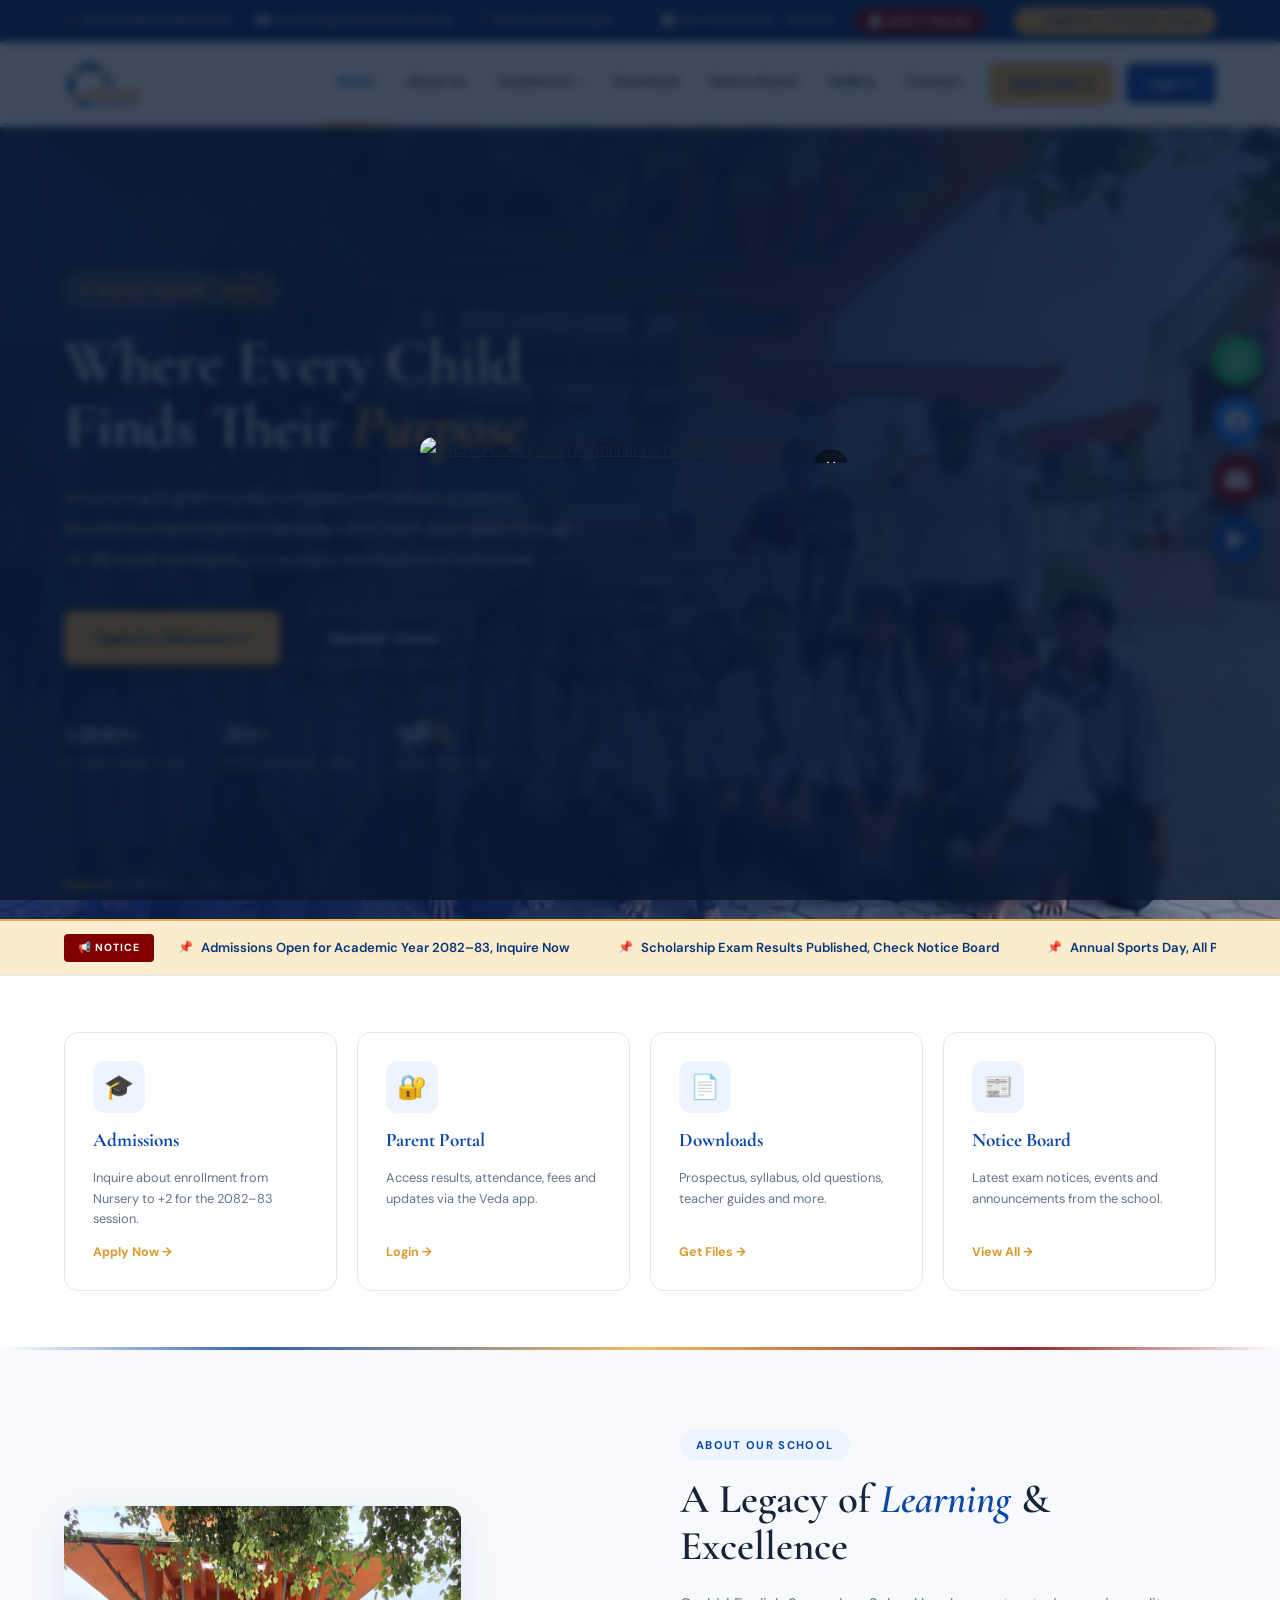
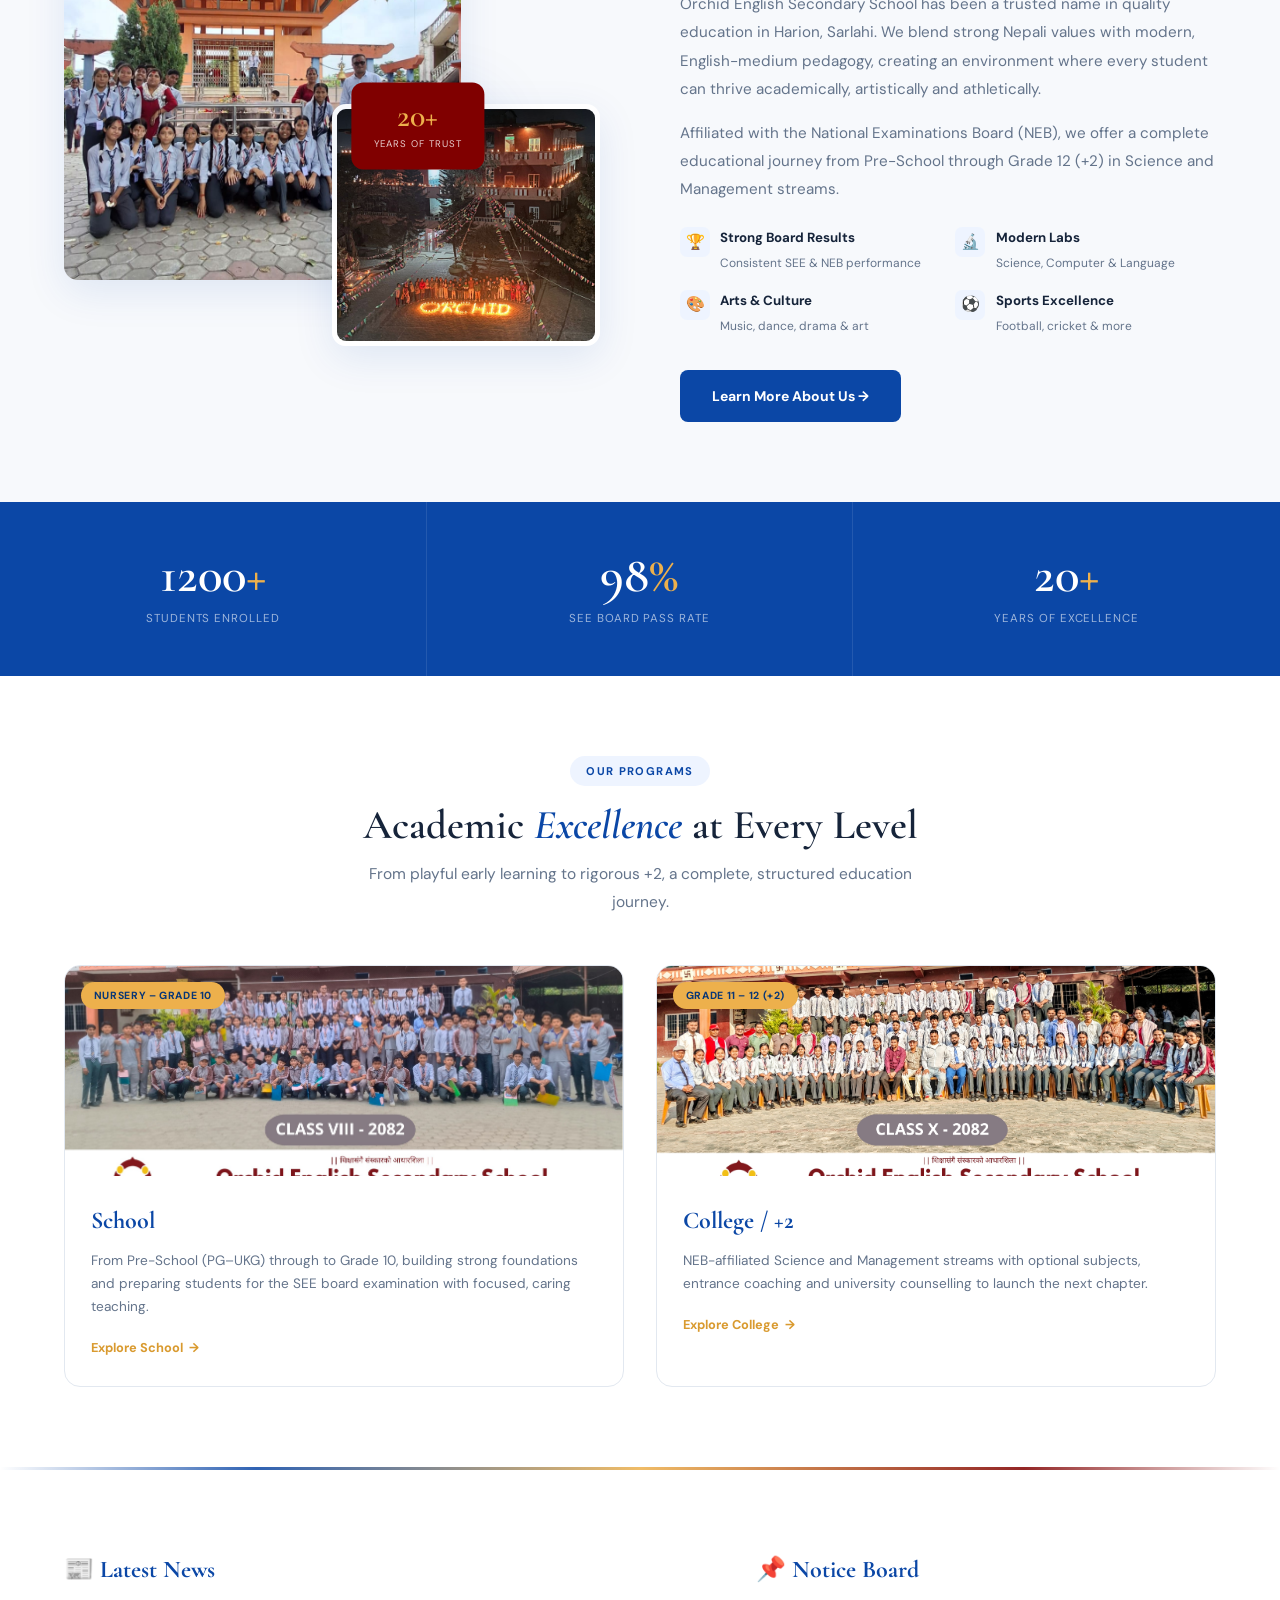
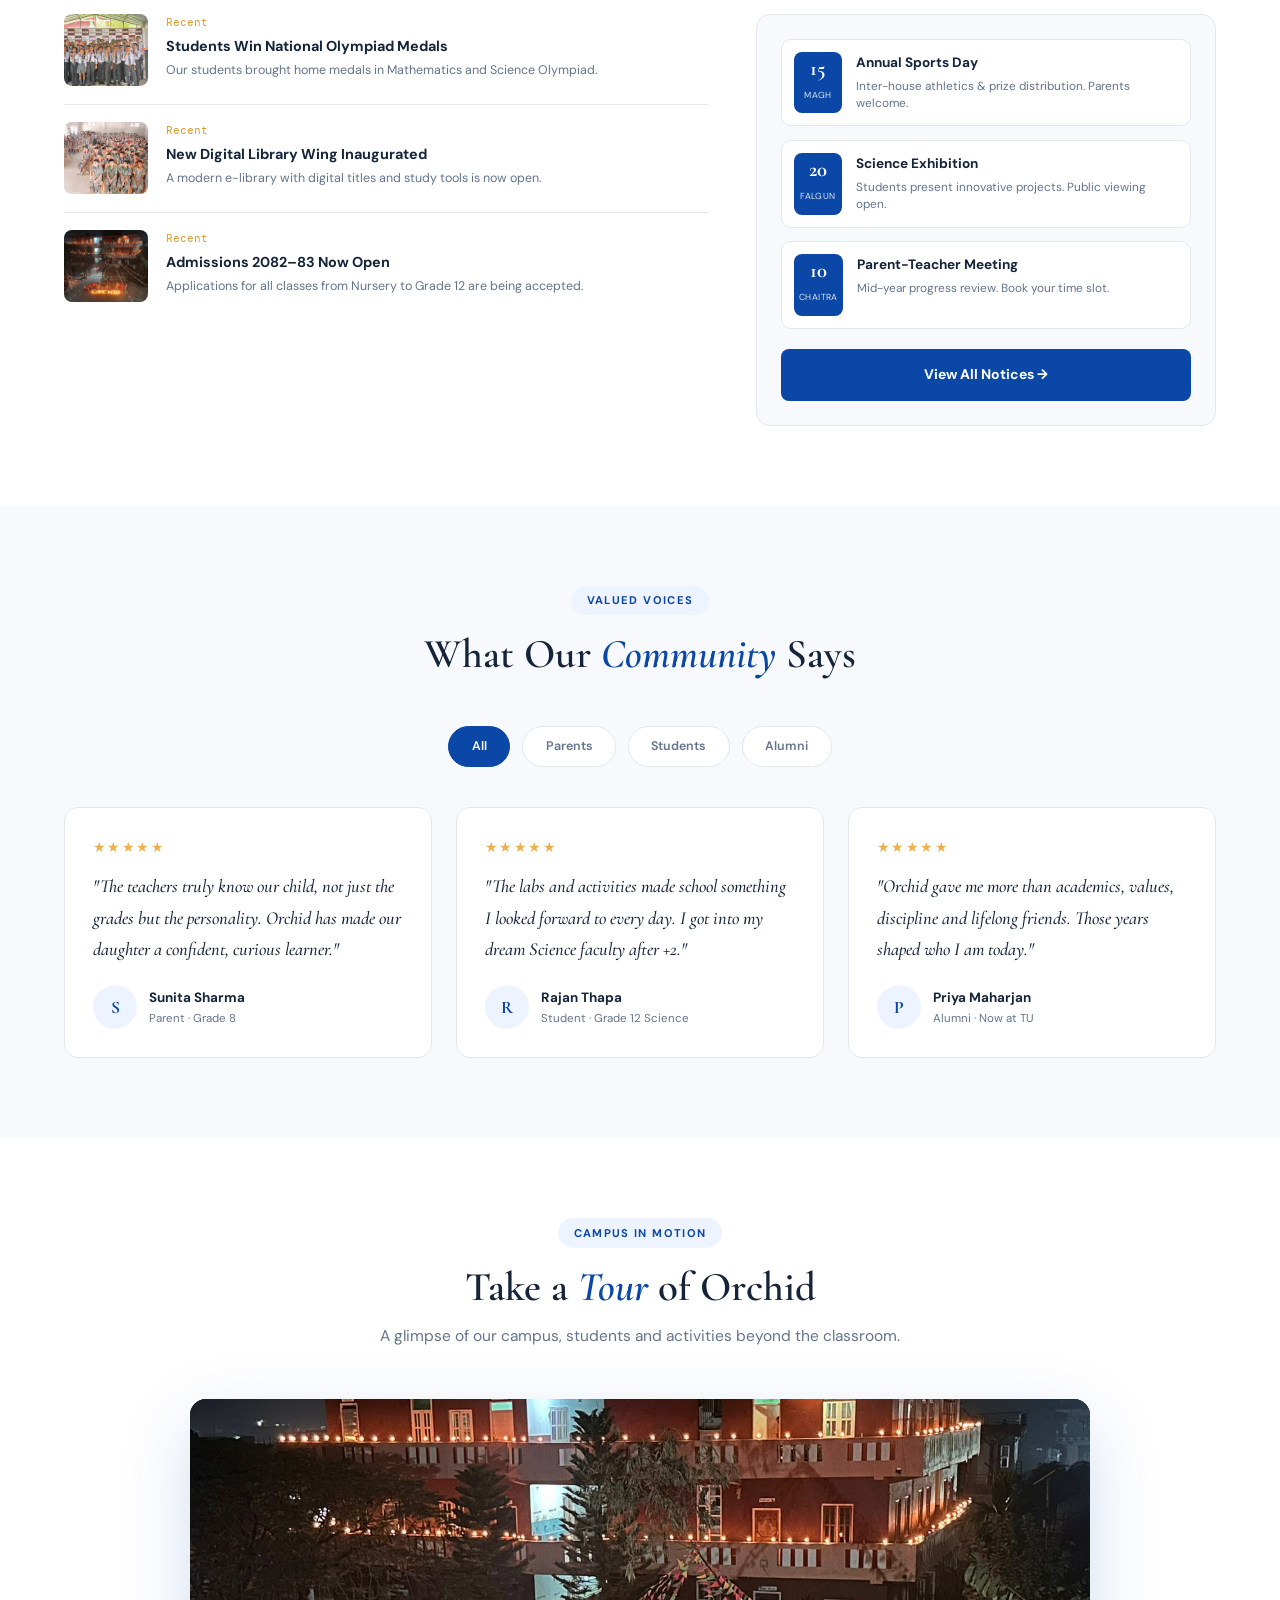
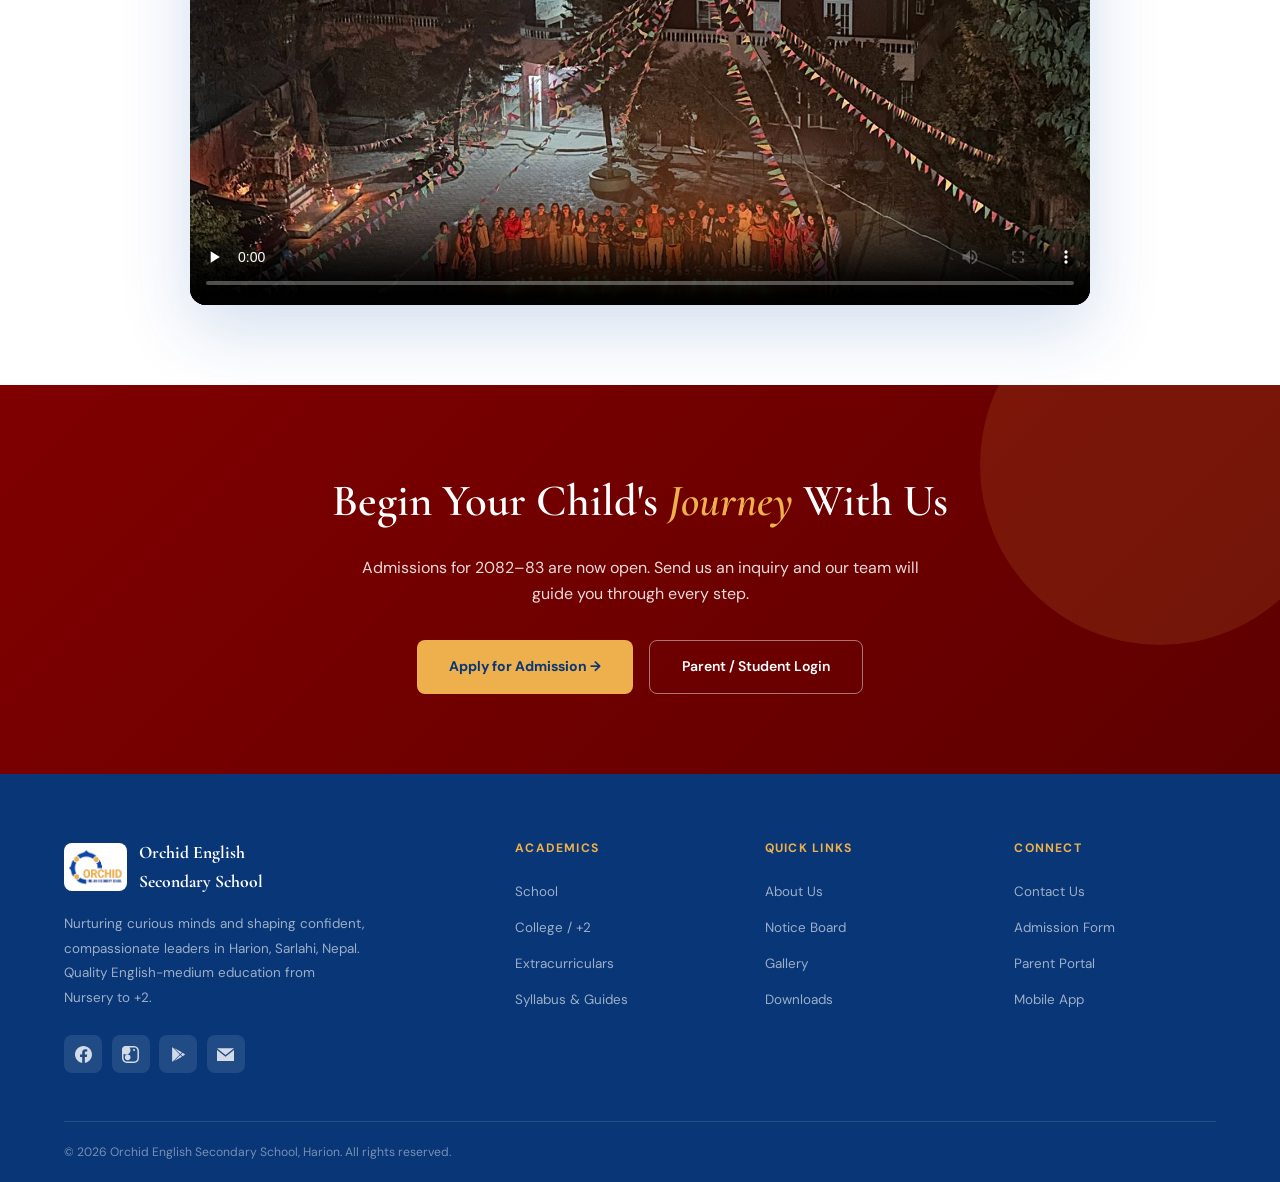
==== commit 1678956a: "Replace footer social text placeholders with Facebook, Instagram, Play Store and email brand icons C" ====
--- a/orchid-school/index.html
+++ b/orchid-school/index.html
@@ -296,10 +296,10 @@
       </div>
       <p>Nurturing curious minds and shaping confident, compassionate leaders in Harion, Sarlahi, Nepal. Quality English-medium education from Nursery to +2.</p>
       <div class="footer-social">
-        <a class="soc-btn" href="https://www.facebook.com/orchidhsschool" target="_blank" rel="noopener" title="Facebook">f</a>
-        <a class="soc-btn" href="https://www.instagram.com/orchidharion" target="_blank" rel="noopener" title="Instagram">ig</a>
-        <a class="soc-btn" href="https://play.google.com/store/apps/details?id=com.ingrails.orchid_english_secondary_school" target="_blank" rel="noopener">▶</a>
-        <a class="soc-btn" href="mailto:accounts@orchidharion.edu.np">@</a>
+        <a class="soc-btn" href="https://www.facebook.com/orchidhsschool" target="_blank" rel="noopener" title="Facebook"><svg viewBox="0 0 24 24" fill="currentColor" width="17" height="17"><path d="M24 12.07C24 5.4 18.63 0 12 0S0 5.4 0 12.07c0 6 4.39 10.97 10.13 11.87v-8.4H7.08v-3.47h3.05V9.41c0-3.02 1.79-4.68 4.53-4.68 1.31 0 2.68.23 2.68.23v2.95h-1.51c-1.49 0-1.96.93-1.96 1.87v2.25h3.33l-.53 3.47h-2.8v8.4C19.61 23.04 24 18.07 24 12.07z"/></svg></a>
+        <a class="soc-btn" href="https://www.instagram.com/orchidharion" target="_blank" rel="noopener" title="Instagram"><svg viewBox="0 0 24 24" fill="currentColor" width="17" height="17"><path d="M12 2.16c3.2 0 3.58.01 4.85.07 1.17.05 1.8.25 2.23.41.56.22.96.48 1.38.9.42.42.68.82.9 1.38.16.42.36 1.06.41 2.23.06 1.27.07 1.65.07 4.85s-.01 3.58-.07 4.85c-.05 1.17-.25 1.8-.41 2.23-.22.56-.48.96-.9 1.38-.42.42-.82.68-1.38.9-.42.16-1.06.36-2.23.41-1.27.06-1.65.07-4.85.07s-3.58-.01-4.85-.07c-1.17-.05-1.8-.25-2.23-.41a3.7 3.7 0 01-1.38-.9 3.7 3.7 0 01-.9-1.38c-.16-.42-.36-1.06-.41-2.23-.06-1.27-.07-1.65-.07-4.85s.01-3.58.07-4.85c.05-1.17.25-1.8.41-2.23.22-.56.48-.96.9-1.38.42-.42.82-.68 1.38-.9.42-.16 1.06-.36 2.23-.41C8.42 2.17 8.8 2.16 12 2.16zM12 0C8.74 0 8.33.01 7.05.07 5.78.13 4.9.33 4.14.63c-.79.3-1.46.72-2.12 1.38C1.36 2.67.94 3.34.63 4.14.33 4.9.13 5.78.07 7.05.01 8.33 0 8.74 0 12s.01 3.67.07 4.95c.06 1.27.26 2.15.56 2.91.3.8.72 1.47 1.38 2.13.66.66 1.33 1.08 2.12 1.38.76.3 1.64.5 2.91.56C8.33 23.99 8.74 24 12 24s3.67-.01 4.95-.07c1.27-.06 2.15-.26 2.91-.56.8-.3 1.47-.72 2.13-1.38.66-.66 1.08-1.33 1.38-2.13.3-.76.5-1.64.56-2.91.06-1.28.07-1.69.07-4.95s-.01-3.67-.07-4.95c-.06-1.27-.26-2.15-.56-2.91-.3-.8-.72-1.47-1.38-2.12-.66-.66-1.33-1.08-2.13-1.38-.76-.3-1.64-.5-2.91-.56C15.67.01 15.26 0 12 0zm0 5.84A6.16 6.16 0 105.84 12 6.16 6.16 0 0012 5.84zm0 10.16A4 4 0 118 12a4 4 0 014 4zm6.41-10.4a1.44 1.44 0 11-1.44-1.44 1.44 1.44 0 011.44 1.44z"/></svg></a>
+        <a class="soc-btn" href="https://play.google.com/store/apps/details?id=com.ingrails.orchid_english_secondary_school" target="_blank" rel="noopener" title="Play Store"><svg viewBox="0 0 24 24" fill="currentColor" width="17" height="17"><path d="M3.61 1.81L13.79 12 3.61 22.19a1 1 0 01-.61-.92V2.73a1 1 0 01.61-.92zm10.89 10.9l2.3 2.3-10.94 6.33 8.64-8.63zm3.2-3.2l2.81 1.63a1 1 0 010 1.73l-2.81 1.62L15.39 12l2.31-2.49zM5.86 2.66L16.8 8.99l-2.3 2.3-8.64-8.63z"/></svg></a>
+        <a class="soc-btn" href="mailto:accounts@orchidharion.edu.np" title="Email"><svg viewBox="0 0 24 24" fill="currentColor" width="17" height="17"><path d="M12 12.71L.02 3H24L12 12.71zM12 15.29L0 5.56V21h24V5.56l-12 9.73z"/></svg></a>
       </div>
     </div>
     <div class="footer-col">
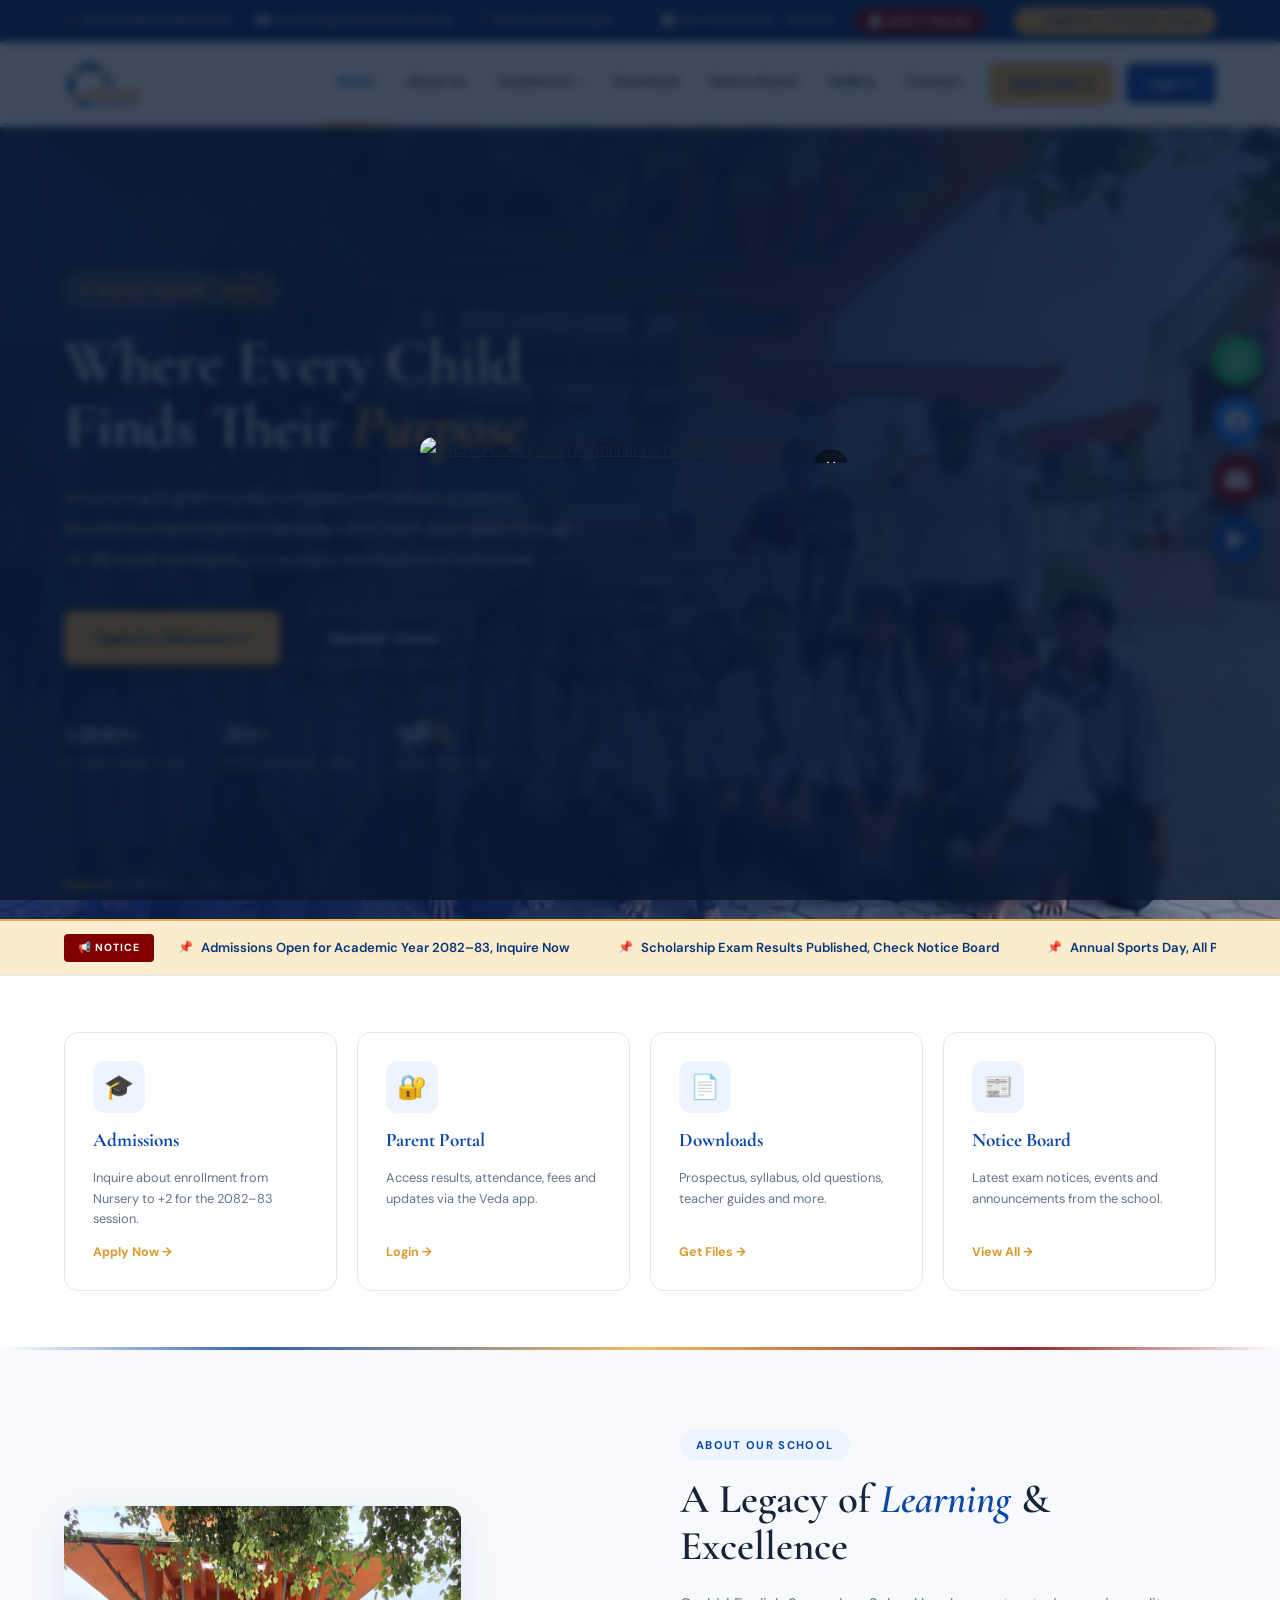
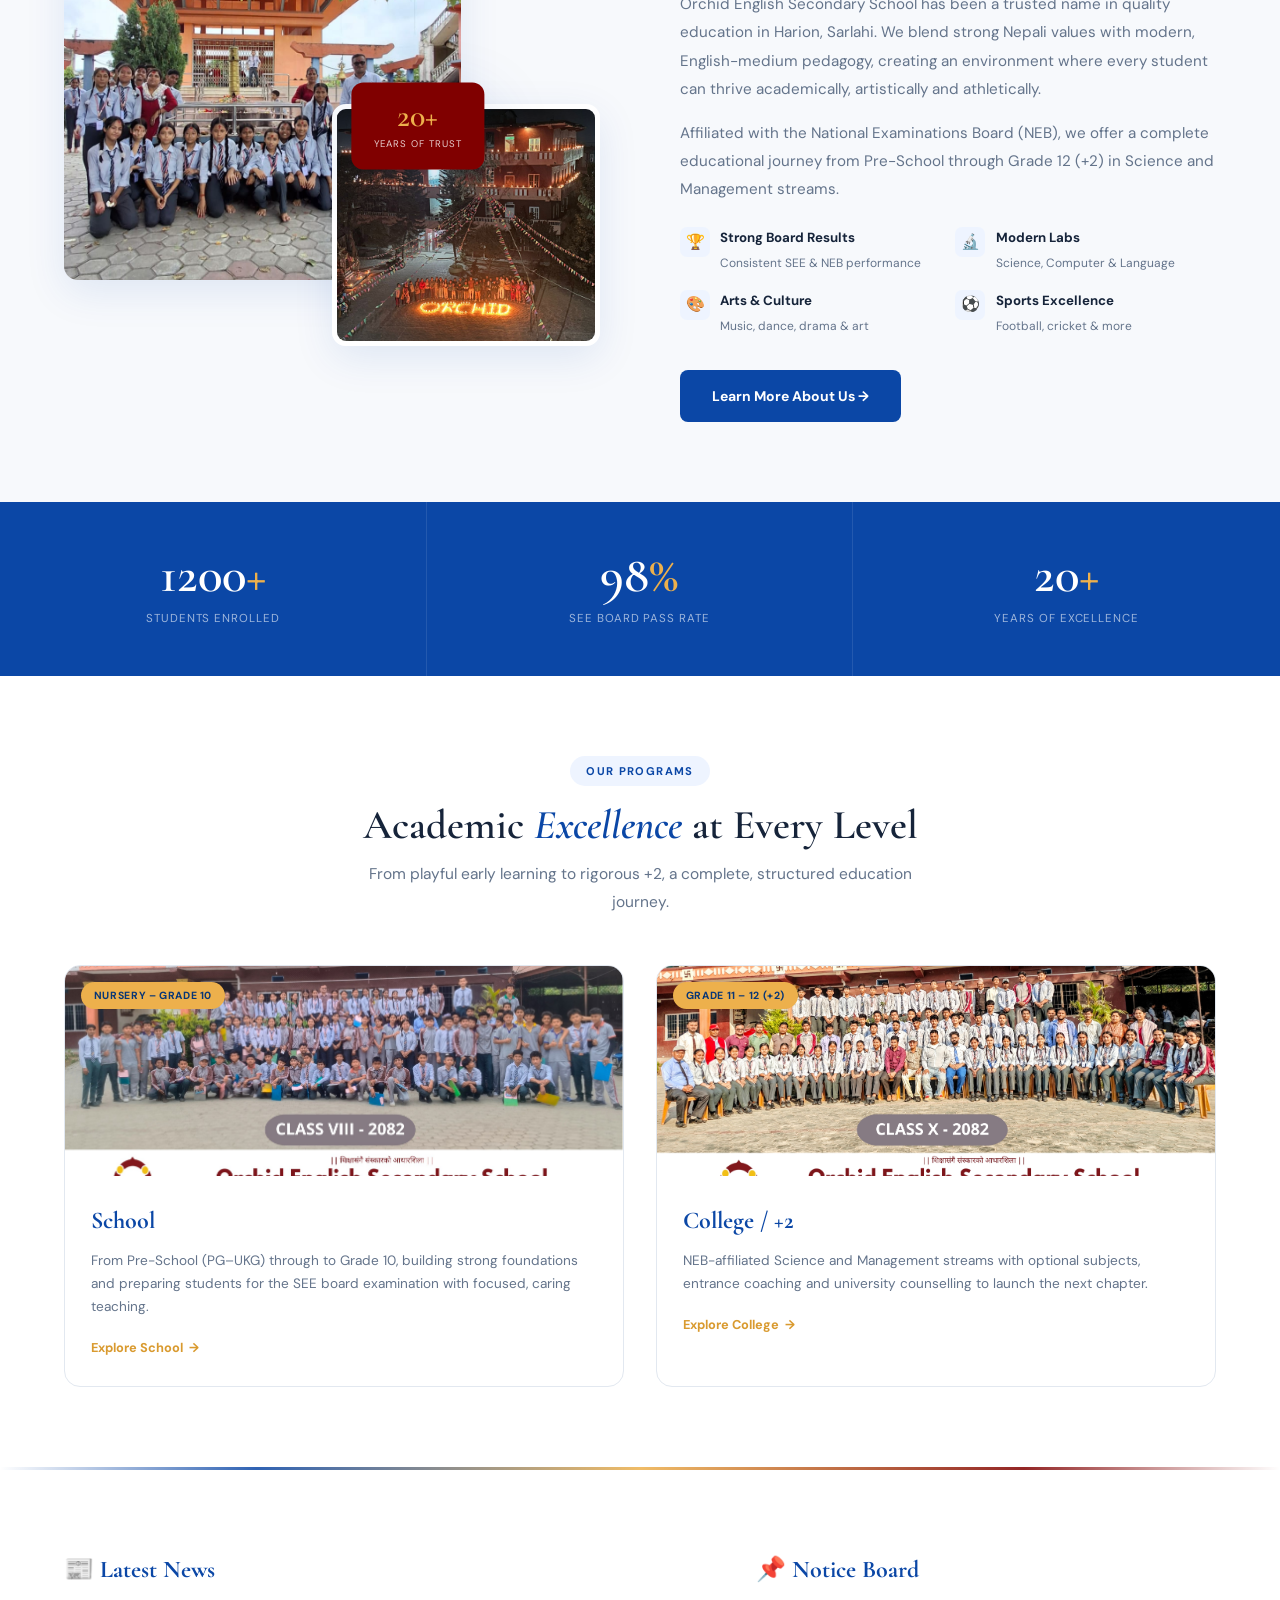
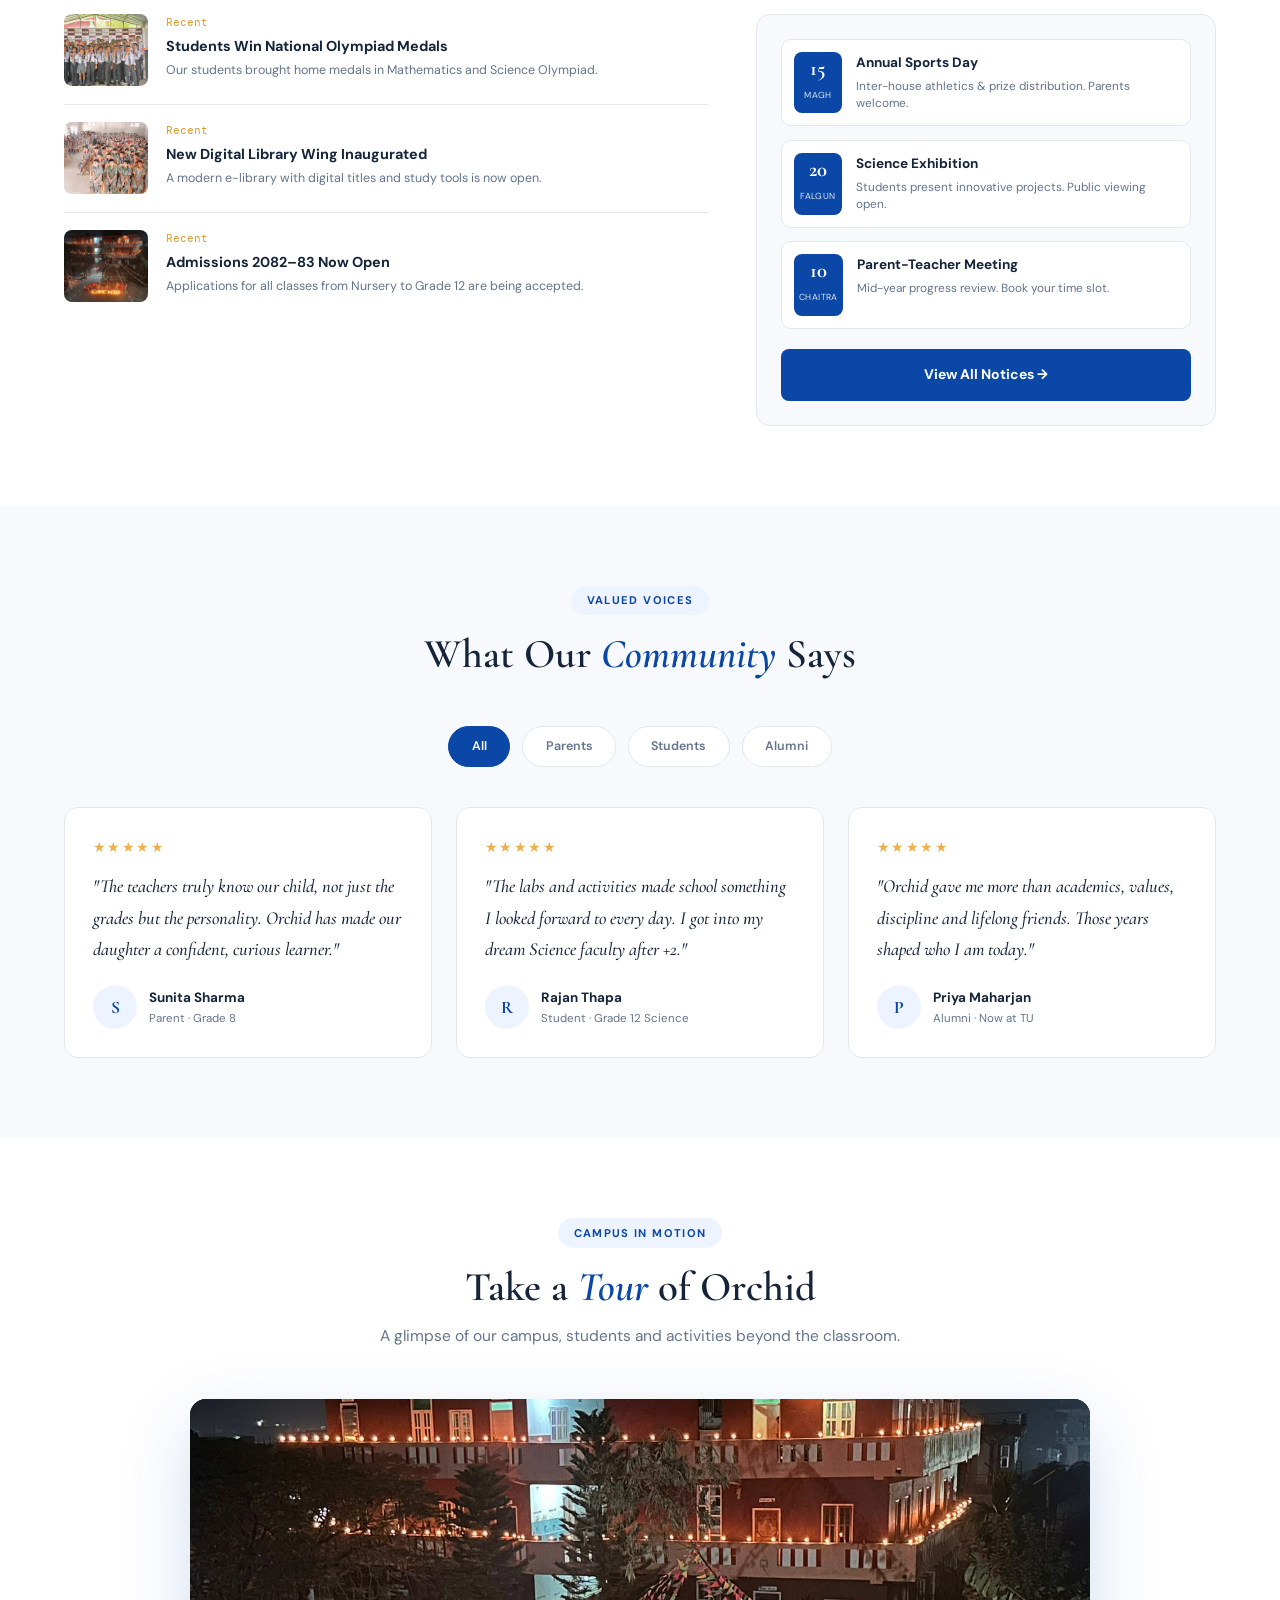
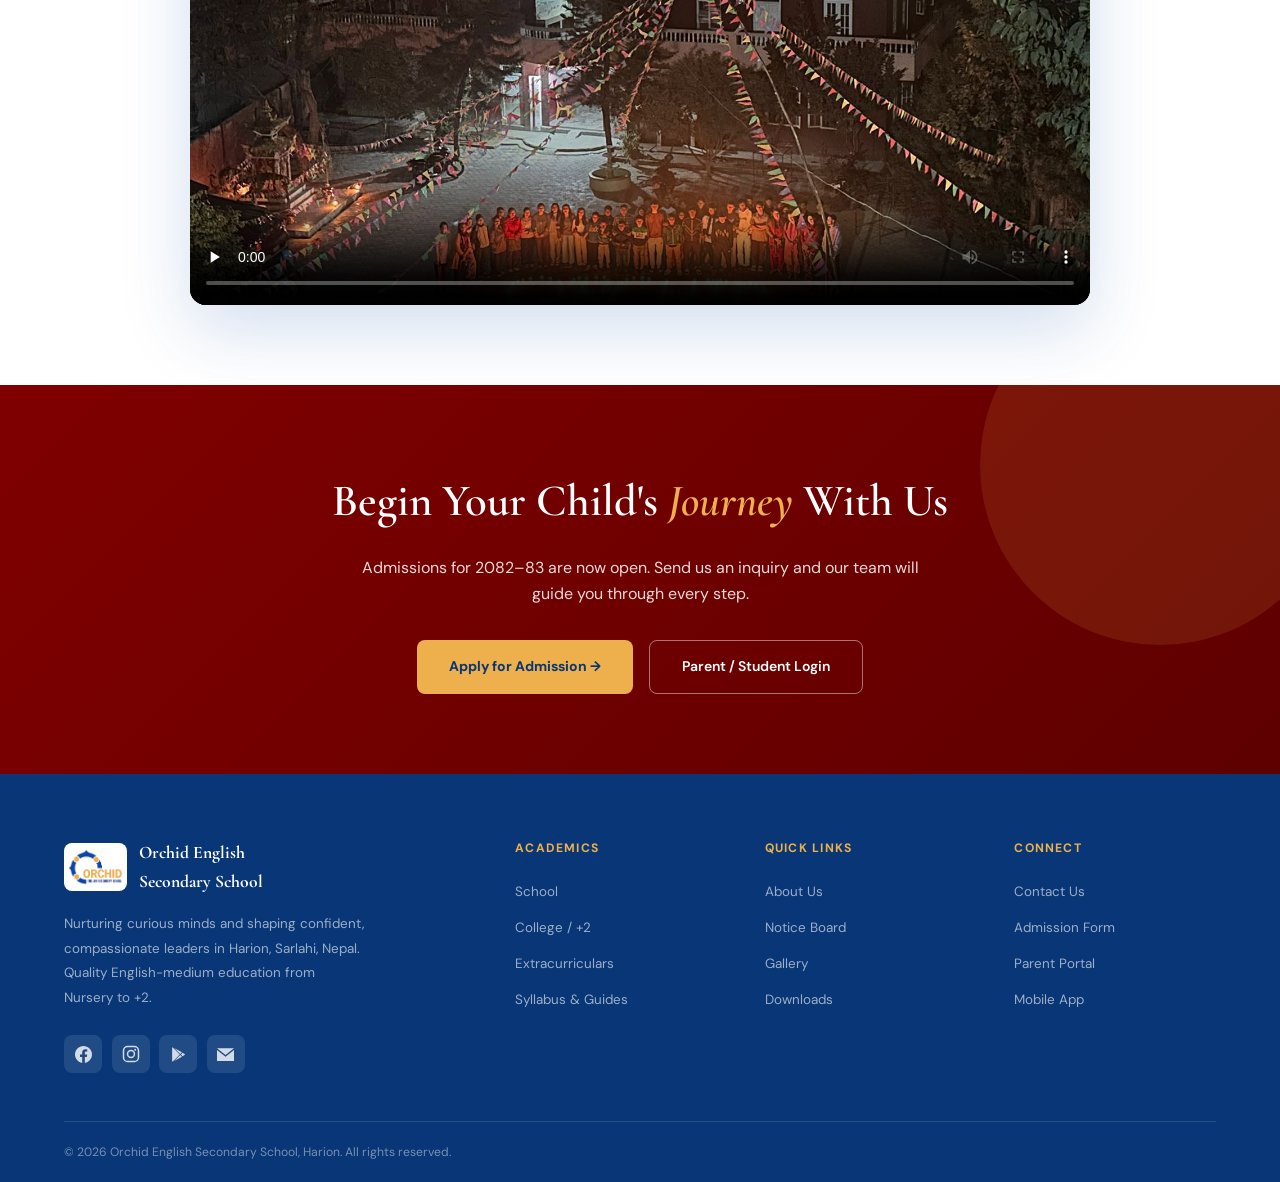
==== commit ab08b32f: "Fix footer Instagram icon: use clean outline camera logo Co-Authored-By: Claude Opus 4.8 <noreply@an" ====
--- a/orchid-school/index.html
+++ b/orchid-school/index.html
@@ -297,7 +297,7 @@
       <p>Nurturing curious minds and shaping confident, compassionate leaders in Harion, Sarlahi, Nepal. Quality English-medium education from Nursery to +2.</p>
       <div class="footer-social">
         <a class="soc-btn" href="https://www.facebook.com/orchidhsschool" target="_blank" rel="noopener" title="Facebook"><svg viewBox="0 0 24 24" fill="currentColor" width="17" height="17"><path d="M24 12.07C24 5.4 18.63 0 12 0S0 5.4 0 12.07c0 6 4.39 10.97 10.13 11.87v-8.4H7.08v-3.47h3.05V9.41c0-3.02 1.79-4.68 4.53-4.68 1.31 0 2.68.23 2.68.23v2.95h-1.51c-1.49 0-1.96.93-1.96 1.87v2.25h3.33l-.53 3.47h-2.8v8.4C19.61 23.04 24 18.07 24 12.07z"/></svg></a>
-        <a class="soc-btn" href="https://www.instagram.com/orchidharion" target="_blank" rel="noopener" title="Instagram"><svg viewBox="0 0 24 24" fill="currentColor" width="17" height="17"><path d="M12 2.16c3.2 0 3.58.01 4.85.07 1.17.05 1.8.25 2.23.41.56.22.96.48 1.38.9.42.42.68.82.9 1.38.16.42.36 1.06.41 2.23.06 1.27.07 1.65.07 4.85s-.01 3.58-.07 4.85c-.05 1.17-.25 1.8-.41 2.23-.22.56-.48.96-.9 1.38-.42.42-.82.68-1.38.9-.42.16-1.06.36-2.23.41-1.27.06-1.65.07-4.85.07s-3.58-.01-4.85-.07c-1.17-.05-1.8-.25-2.23-.41a3.7 3.7 0 01-1.38-.9 3.7 3.7 0 01-.9-1.38c-.16-.42-.36-1.06-.41-2.23-.06-1.27-.07-1.65-.07-4.85s.01-3.58.07-4.85c.05-1.17.25-1.8.41-2.23.22-.56.48-.96.9-1.38.42-.42.82-.68 1.38-.9.42-.16 1.06-.36 2.23-.41C8.42 2.17 8.8 2.16 12 2.16zM12 0C8.74 0 8.33.01 7.05.07 5.78.13 4.9.33 4.14.63c-.79.3-1.46.72-2.12 1.38C1.36 2.67.94 3.34.63 4.14.33 4.9.13 5.78.07 7.05.01 8.33 0 8.74 0 12s.01 3.67.07 4.95c.06 1.27.26 2.15.56 2.91.3.8.72 1.47 1.38 2.13.66.66 1.33 1.08 2.12 1.38.76.3 1.64.5 2.91.56C8.33 23.99 8.74 24 12 24s3.67-.01 4.95-.07c1.27-.06 2.15-.26 2.91-.56.8-.3 1.47-.72 2.13-1.38.66-.66 1.08-1.33 1.38-2.13.3-.76.5-1.64.56-2.91.06-1.28.07-1.69.07-4.95s-.01-3.67-.07-4.95c-.06-1.27-.26-2.15-.56-2.91-.3-.8-.72-1.47-1.38-2.12-.66-.66-1.33-1.08-2.13-1.38-.76-.3-1.64-.5-2.91-.56C15.67.01 15.26 0 12 0zm0 5.84A6.16 6.16 0 105.84 12 6.16 6.16 0 0012 5.84zm0 10.16A4 4 0 118 12a4 4 0 014 4zm6.41-10.4a1.44 1.44 0 11-1.44-1.44 1.44 1.44 0 011.44 1.44z"/></svg></a>
+        <a class="soc-btn" href="https://www.instagram.com/orchidharion" target="_blank" rel="noopener" title="Instagram"><svg viewBox="0 0 24 24" fill="none" stroke="currentColor" stroke-width="2" width="18" height="18"><rect x="2" y="2" width="20" height="20" rx="5.5"/><circle cx="12" cy="12" r="4.6"/><circle cx="17.6" cy="6.4" r="1.3" fill="currentColor" stroke="none"/></svg></a>
         <a class="soc-btn" href="https://play.google.com/store/apps/details?id=com.ingrails.orchid_english_secondary_school" target="_blank" rel="noopener" title="Play Store"><svg viewBox="0 0 24 24" fill="currentColor" width="17" height="17"><path d="M3.61 1.81L13.79 12 3.61 22.19a1 1 0 01-.61-.92V2.73a1 1 0 01.61-.92zm10.89 10.9l2.3 2.3-10.94 6.33 8.64-8.63zm3.2-3.2l2.81 1.63a1 1 0 010 1.73l-2.81 1.62L15.39 12l2.31-2.49zM5.86 2.66L16.8 8.99l-2.3 2.3-8.64-8.63z"/></svg></a>
         <a class="soc-btn" href="mailto:accounts@orchidharion.edu.np" title="Email"><svg viewBox="0 0 24 24" fill="currentColor" width="17" height="17"><path d="M12 12.71L.02 3H24L12 12.71zM12 15.29L0 5.56V21h24V5.56l-12 9.73z"/></svg></a>
       </div>
